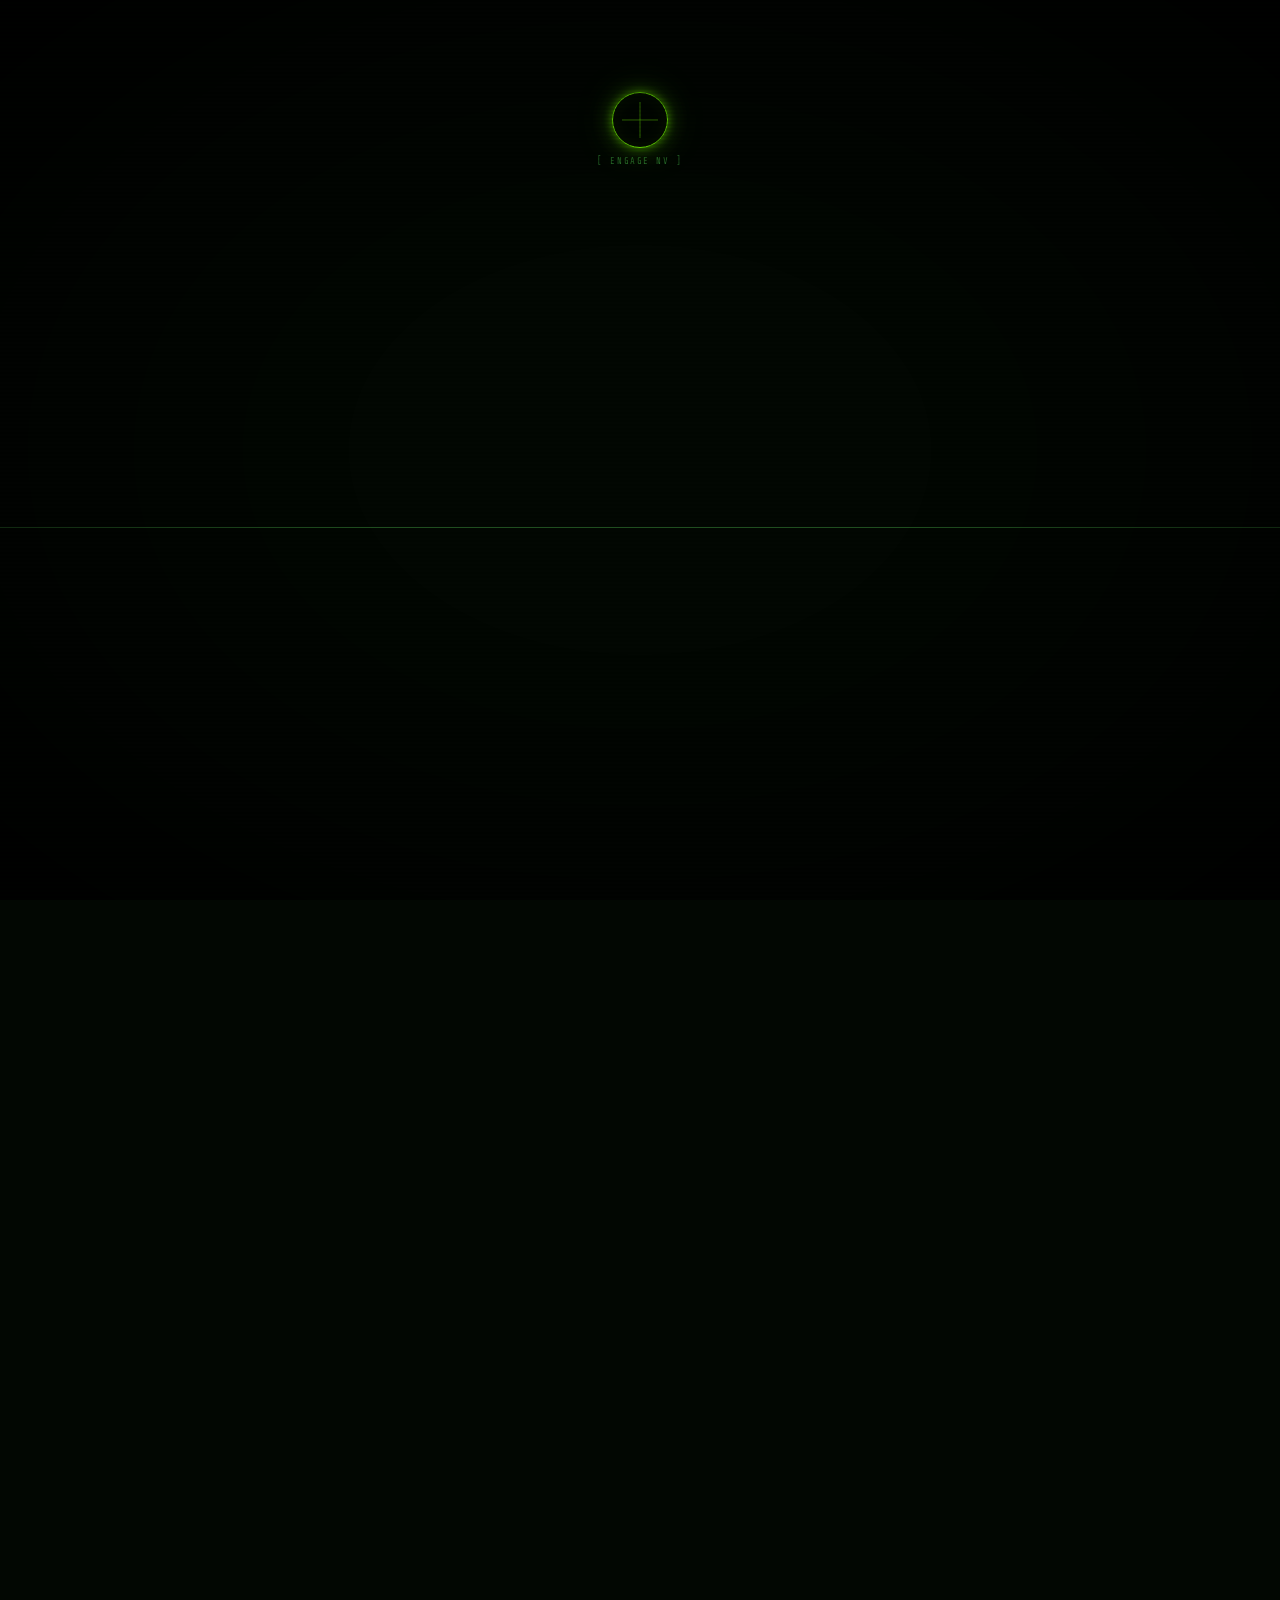
==== index.html @ 9cfa3696 "Update index.html" ====
<!DOCTYPE html>
<html lang="en">
<head>
  <meta charset="UTF-8">
  <meta name="viewport" content="width=device-width, initial-scale=1.0">
  <title>MISSION: CHANCE'S BACHELOR BASH</title>
  <link rel="icon" type="image/svg+xml" href="data:image/svg+xml,%3Csvg xmlns='http://www.w3.org/2000/svg' viewBox='0 0 32 32'%3E%3Crect width='32' height='32' fill='%23020702'/%3E%3Ccircle cx='16' cy='16' r='10' stroke='%2376ff03' stroke-width='1.5' fill='none'/%3E%3Ccircle cx='16' cy='16' r='2' fill='%2376ff03'/%3E%3Cline x1='16' y1='3' x2='16' y2='11' stroke='%2376ff03' stroke-width='1.5'/%3E%3Cline x1='16' y1='21' x2='16' y2='29' stroke='%2376ff03' stroke-width='1.5'/%3E%3Cline x1='3' y1='16' x2='11' y2='16' stroke='%2376ff03' stroke-width='1.5'/%3E%3Cline x1='21' y1='16' x2='29' y2='16' stroke='%2376ff03' stroke-width='1.5'/%3E%3C/svg%3E">
  <link rel="stylesheet" href="mission.css">
</head>
<body>

  <!-- ══════════════════════════════
       HERO
  ══════════════════════════════ -->
  <header class="hero">
    <div class="hero-photo-css" aria-hidden="true"></div>
    <div class="hero-gradient" aria-hidden="true"></div>
    <div class="hero-grid"    aria-hidden="true"></div>
    <div class="hero-radial"  aria-hidden="true"></div>
    <div class="scan-bar"     aria-hidden="true"></div>

    <div class="hero-corner tl" aria-hidden="true"></div>
    <div class="hero-corner tr" aria-hidden="true"></div>
    <div class="hero-corner bl" aria-hidden="true"></div>
    <div class="hero-corner br" aria-hidden="true"></div>

    <div class="hero-inner">
      <div class="hero-status">
        <span>NV-MODE: <span style="color:var(--nv-hot)">ON</span></span>
        <span class="blink">REC</span>
        <span>FAYETTEVILLE, AR</span>
      </div>

      <div class="hero-reticle" id="nv-toggle" title="Toggle night vision" aria-label="Toggle night vision"></div>
      <p class="nv-toggle-label" id="nv-label">[ ENGAGE NV ]</p>

      <h1 class="hero-title" id="img-toggle">CHANCE'S<br>BACHELOR<br>BASH</h1>
      <p class="img-toggle-label" id="img-label">[ TAP TITLE: TOGGLE IMAGES ]</p>
      <p class="hero-sub">All-Day Event &nbsp;&bull;&nbsp; Van Buren &rarr; Fayetteville, AR</p>
      <div class="hero-date">FRIDAY &nbsp;&bull;&nbsp; 20 MAR 2026</div>
    </div>
  </header>


  <!-- ══════════════════════════════
       RESERVATION CTA
  ══════════════════════════════ -->
  <section class="cta-wrap" aria-label="Reservation">
    <p class="cta-eyebrow">&#9654; Click below to reserve your spot</p>

    <a
      href="https://modern.ourers.com/cart/?updated=1"
      target="_blank"
      rel="noopener noreferrer"
      class="cta-link"
      aria-label="Reserve at Modern Mission Laser Tag"
    >
      <div class="cta-img-wrap">
        <img
          class="cta-img"
          src="https://source.unsplash.com/FNl1t1rBhnU/900x400"
          loading="lazy"
        >
        <div class="cta-img-overlay" aria-hidden="true"></div>
      </div>

      <div class="cta-body">
        <div class="cta-text">
          <p class="cta-label">Reserve your spot</p>
          <p class="cta-name">MODERN MISSION<br>LASER TAG</p>
          <p class="cta-addr">3484 E Joyce Blvd &bull; Fayetteville, AR 72703</p>
          <p class="cta-cost">$27.00 per person</p>
        </div>
        <div class="cta-arrow">&gt;&gt;</div>
      </div>

      <div class="cta-btn">
        RESERVE YOUR SPOT
      </div>

      <div class="cta-stripe" aria-hidden="true">
        RESERVE NOW &nbsp;&bull;&nbsp; RESERVE NOW &nbsp;&bull;&nbsp; RESERVE NOW &nbsp;&bull;&nbsp; RESERVE NOW &nbsp;&bull;&nbsp;
      </div>
    </a>
  </section>


  <!-- ══════════════════════════════
       LOCATION + MAPS
  ══════════════════════════════ -->
  <div class="base-wrap">
    <div class="panel">
      <span class="panel-tag">Start Location</span>
      <div class="panel-body">
        <strong>Chance's House &mdash; Van Buren, AR</strong>
        <span class="dim">1414 Shadowalk Dr</span>
      </div>
      <a
        href="https://maps.app.goo.gl/sWYU5wshiM7epcPN8"
        target="_blank"
        rel="noopener noreferrer"
        class="maps-btn"
        aria-label="Open in Google Maps"
      >
        &#9654; Open in Google Maps
      </a>
    </div>
  </div>


  <!-- ══════════════════════════════
       TIMELINE
  ══════════════════════════════ -->
  <div class="divider">
    <div class="div-line"></div>
    <span class="div-label">SCHEDULE</span>
    <div class="div-line r"></div>
  </div>

  <main class="timeline" aria-label="Day Schedule">

    <div class="tl-item">
      <div class="tl-time">1000</div>
      <div class="tl-card">
        <div class="tl-strip-css strip-games" aria-hidden="true"></div>
        <div class="tl-inner">
          <p class="tl-phase">1000</p>
          <p class="tl-title">Meet at Chance's House</p>
          <p class="tl-desc">Video games, snacks, hang out. Get there whenever &mdash; Real ones know this image...</p>
        </div>
      </div>
    </div>

    <div class="tl-item">
      <div class="tl-time">1200</div>
      <div class="tl-card">
        <div class="tl-strip-css strip-lunch" aria-hidden="true"></div>
        <div class="tl-inner">
          <p class="tl-phase">1200</p>
          <p class="tl-title">Lunch</p>
          <p class="tl-desc">Depends on what the group wants. Figure it out when we get there.</p>
        </div>
      </div>
    </div>

    <div class="tl-item">
      <div class="tl-time">1600</div>
      <div class="tl-card">
        <div class="tl-strip-css strip-drive-out" aria-hidden="true"></div>
        <div class="tl-inner">
          <p class="tl-phase">1600</p>
          <p class="tl-title">Drive to Fayetteville</p>
          <p class="tl-desc">Leave from Chance's house. Don't be late.</p>
        </div>
      </div>
    </div>

    <div class="tl-item">
      <div class="tl-time">1730&ndash;<br>1830</div>
      <div class="tl-card highlight">
        <div class="tl-strip-css strip-lasertag" aria-hidden="true"></div>
        <div class="tl-inner">
          <p class="tl-phase">1730 &ndash; 1830 &mdash; Main Event</p>
          <p class="tl-title">Modern Mission Laser Tag</p>
          <p class="tl-desc">3484 E Joyce Blvd, Fayetteville, AR. Make sure you reserved your spot &mdash; $27 per person.</p>
        </div>
      </div>
    </div>

    <div class="tl-item">
      <div class="tl-time">1900</div>
      <div class="tl-card">
        <div class="tl-strip-css strip-dinner" aria-hidden="true"></div>
        <div class="tl-inner">
          <p class="tl-phase">1900</p>
          <p class="tl-title">Dinner</p>
          <p class="tl-desc">Somewhere in Fayetteville. Location TBD by the group.</p>
        </div>
      </div>
    </div>

    <div class="tl-item">
      <div class="tl-time">2100</div>
      <div class="tl-card">
        <div class="tl-strip-css strip-drive-home" aria-hidden="true"></div>
        <div class="tl-inner">
          <p class="tl-phase">2100</p>
          <p class="tl-title">Drive Home</p>
          <p class="tl-desc">Head back to Van Buren. No hard end time.</p>
        </div>
      </div>
    </div>

  </main>

  <footer>
    Modern Mission &nbsp;&bull;&nbsp; Fayetteville &nbsp;&bull;&nbsp; 20 MAR 2026
  </footer>

  <script>
    const body = document.body;

    // ── RETICLE: blackout ↔ revealed ──
    const nvBtn   = document.getElementById('nv-toggle');
    const nvLabel = document.getElementById('nv-label');
    let revealed  = false;

    nvBtn.addEventListener('click', () => {
      revealed = !revealed;
      body.classList.toggle('nv-revealed', revealed);
      nvLabel.textContent = revealed ? '[ DISENGAGE NV ]' : '[ ENGAGE NV ]';
      nvLabel.style.color = revealed ? 'var(--nv-hot)' : '';
    });

    // ── TITLE: swap all images to image.jpg ──
    const imgBtn   = document.getElementById('img-toggle');
    const imgLabel = document.getElementById('img-label');
    let imgOverride = false;

    imgBtn.addEventListener('click', () => {
      imgOverride = !imgOverride;
      body.classList.toggle('img-override', imgOverride);
      imgLabel.textContent = imgOverride
        ? '[ IMAGES OVERRIDDEN — TAP TO RESTORE ]'
        : '[ TAP TITLE: TOGGLE IMAGES ]';
      imgLabel.style.color = imgOverride ? 'var(--nv-hot)' : '';
    });
  </script>
</body>
</html>
---- mission.css ----
/* ============================================
   MISSION: CHANCE'S BACHELOR BASH
   NIGHT VISION TACTICAL STYLESHEET
   ============================================ */

@import url('https://fonts.googleapis.com/css2?family=Oswald:wght@300;400;600;700&family=Share+Tech+Mono&family=Black+Ops+One&display=swap');

:root {
  /* ── GitHub URLs: must use raw.githubusercontent.com, not /blob/ ── */
  --img-hero:       url('https://raw.githubusercontent.com/SpaceStudiosInc/CHANCEEVITE/main/Images/hero.jpg');
  --img-cta:        url('https://images.unsplash.com/photo-1637594439872-44d1b1fe0a0b?q=80&w=1740&auto=format&fit=crop&ixlib=rb-4.1.0&ixid=M3wxMjA3fDB8MHxwaG90by1wYWdlfHx8fGVufDB8fHx8fA%3D%3D');
  --img-games:      url('https://raw.githubusercontent.com/SpaceStudiosInc/CHANCEEVITE/main/Images/games.webp');
  --img-lunch:      url('https://plus.unsplash.com/premium_photo-1723478515704-629ab1575612?q=80&w=1740&auto=format&fit=crop&ixlib=rb-4.1.0&ixid=M3wxMjA3fDB8MHxwaG90by1wYWdlfHx8fGVufDB8fHx8fA%3D%3D');
  --img-drive-out:  url('https://images.unsplash.com/photo-1758187529022-b447f032324d?q=80&w=1726&auto=format&fit=crop&ixlib=rb-4.1.0&ixid=M3wxMjA3fDB8MHxwaG90by1wYWdlfHx8fGVufDB8fHx8fA%3D%3D');
  --img-lasertag:   url('https://plus.unsplash.com/premium_photo-1682097234698-eb9040b2072d?q=80&w=1740&auto=format&fit=crop&ixlib=rb-4.1.0&ixid=M3wxMjA3fDB8MHxwaG90by1wYWdlfHx8fGVufDB8fHx8fA%3D%3D');
  --img-dinner:     url('https://plus.unsplash.com/premium_photo-1764597488395-f534c13d1d90?q=80&w=1035&auto=format&fit=crop&ixlib=rb-4.1.0&ixid=M3wxMjA3fDB8MHxwaG90by1wYWdlfHx8fGVufDB8fHx8fA%3D%3D');
  --img-drive-home: url('https://images.unsplash.com/photo-1620059116993-398c21ce8406?q=80&w=2070&auto=format&fit=crop&ixlib=rb-4.1.0&ixid=M3wxMjA3fDB8MHxwaG90by1wYWdlfHx8fGVufDB8fHx8fA%3D%3D');
  --img-override:   url('https://raw.githubusercontent.com/SpaceStudiosInc/CHANCEEVITE/main/Images/image.jpg');

  --nv-black:    #020702;
  --nv-panel:    #060e06;
  --nv-border:   #1a3a1a;
  --nv-dim:      #1f4d1f;
  --nv-mid:      #2e7d32;
  --nv-bright:   #4caf50;
  --nv-hot:      #76ff03;
  --nv-white:    #b9f5b9;
  --nv-glow-sm:  0 0 6px #4caf5099, 0 0 14px #2e7d3255;
  --nv-glow-md:  0 0 10px #4caf5099, 0 0 28px #2e7d3266, 0 0 55px #1b5e2033;
  --nv-glow-hot: 0 0 8px #76ff0399, 0 0 22px #76ff0355, 0 0 45px #76ff0322;
  --mono:    'Share Tech Mono', monospace;
  --display: 'Black Ops One', cursive;
  --ui:      'Oswald', sans-serif;
  --reveal-speed: 0.7s;
}

*, *::before, *::after { box-sizing: border-box; margin: 0; padding: 0; }
html { scroll-behavior: smooth; }

body {
  background: var(--nv-black);
  color: var(--nv-bright);
  font-family: var(--ui);
  min-height: 100vh;
  overflow-x: hidden;
  cursor: crosshair;
}

body::before {
  content: '';
  position: fixed; inset: 0;
  background: repeating-linear-gradient(
    0deg, transparent, transparent 2px,
    rgba(0,0,0,0.13) 2px, rgba(0,0,0,0.13) 4px
  );
  pointer-events: none;
  z-index: 9999;
}
body::after {
  content: '';
  position: fixed; inset: 0;
  background: radial-gradient(ellipse at center, transparent 32%, rgba(0,0,0,0.82) 100%);
  pointer-events: none;
  z-index: 9998;
}

/* ── KEYFRAMES ── */
@keyframes flicker {
  0%,95%,100% { opacity:1; }
  96%{opacity:.82;} 97%{opacity:.94;} 98%{opacity:.87;}
}
@keyframes scan-sweep {
  0%  { top:-4px; }
  100%{ top:100%; }
}
@keyframes pulse-glow {
  0%,100%{ text-shadow:var(--nv-glow-md); }
  50%    { text-shadow:var(--nv-glow-hot); }
}
@keyframes pulse-border {
  0%,100%{ border-color:var(--nv-mid); box-shadow:var(--nv-glow-sm); }
  50%    { border-color:var(--nv-hot); box-shadow:var(--nv-glow-hot); }
}
@keyframes blink {
  0%,100%{ opacity:1; }
  50%    { opacity:0; }
}
@keyframes fade-up {
  from{ transform:translateY(16px); opacity:0; }
  to  { transform:translateY(0);    opacity:1; }
}
@keyframes march {
  0%  { background-position:0 0; }
  100%{ background-position:28px 0; }
}
@keyframes pulse-btn {
  0%,100%{ background:var(--nv-hot); box-shadow:0 0 0px #76ff03; }
  50%    { background:#8fff20;       box-shadow:0 0 22px #76ff03bb, 0 0 50px #76ff0344; }
}

/* ══════════════════════════════════════════
   BLACKOUT — everything hidden except reticle + label
   ══════════════════════════════════════════ */
.hero-photo-css,
.hero-gradient,
.hero-grid,
.hero-radial,
.scan-bar,
.hero-corner,
.hero-status,
h1.hero-title,
.img-toggle-label,
.hero-sub,
.hero-date,
.cta-wrap,
.base-wrap,
.divider,
.timeline,
footer {
  opacity: 0;
  transition: opacity var(--reveal-speed) ease;
}

.hero-reticle,
.nv-toggle-label {
  opacity: 1 !important;
}

/* ── REVEALED: restore all alphas ── */
body.nv-revealed .hero-photo-css  { opacity: 0.6; }
body.nv-revealed .hero-gradient   { opacity: 1; }
body.nv-revealed .hero-grid       { opacity: 0.3; }
body.nv-revealed .hero-radial     { opacity: 1; }
body.nv-revealed .scan-bar        { opacity: 1; }
body.nv-revealed .hero-corner     { opacity: 0.65; }
body.nv-revealed .hero-status,
body.nv-revealed h1.hero-title,
body.nv-revealed .img-toggle-label,
body.nv-revealed .hero-sub,
body.nv-revealed .hero-date,
body.nv-revealed .cta-wrap,
body.nv-revealed .base-wrap,
body.nv-revealed .divider,
body.nv-revealed .timeline,
body.nv-revealed footer { opacity: 1; }

/* ── HERO ── */
.hero {
  position: relative;
  border-bottom: 1px solid var(--nv-dim);
  overflow: hidden;
  animation: flicker 10s infinite;
}

.hero-photo-css {
  position: absolute; inset: 0;
  background-image: var(--img-hero);
  background-size: cover;
  background-position: center 30%;
}

.hero-gradient {
  position: absolute; inset: 0;
  background: linear-gradient(to bottom, rgba(2,7,2,0.25) 0%, rgba(2,7,2,0.85) 100%);
}
.hero-grid {
  position: absolute; inset: 0;
  background-image:
    linear-gradient(var(--nv-border) 1px, transparent 1px),
    linear-gradient(90deg, var(--nv-border) 1px, transparent 1px);
  background-size: 44px 44px;
}
.hero-radial {
  position: absolute; inset: 0;
  background: radial-gradient(ellipse 70% 60% at 50% 55%, rgba(46,125,50,0.12) 0%, transparent 70%);
}

.hero-corner {
  position: absolute;
  width: 22px; height: 22px;
  border-color: var(--nv-hot);
  border-style: solid;
}
.hero-corner.tl { top:14px; left:14px; border-width:2px 0 0 2px; }
.hero-corner.tr { top:14px; right:14px; border-width:2px 2px 0 0; }
.hero-corner.bl { bottom:14px; left:14px; border-width:0 0 2px 2px; }
.hero-corner.br { bottom:14px; right:14px; border-width:0 2px 2px 0; }

.scan-bar {
  position: absolute; left:0; right:0; height:3px;
  background: linear-gradient(to right, transparent, rgba(118,255,3,0.45), transparent);
  animation: scan-sweep 7s linear infinite;
  pointer-events: none;
}

.hero-inner {
  position: relative;
  padding: 3.5rem 1.5rem 2.8rem;
  display: flex;
  flex-direction: column;
  align-items: center;
  text-align: center;
}

.hero-status {
  font-family: var(--mono);
  font-size: 0.6rem;
  letter-spacing: 0.15em;
  color: var(--nv-mid);
  margin-bottom: 1.6rem;
  display: flex;
  justify-content: space-between;
  width: 100%;
  max-width: 400px;
}
.blink { animation: blink 1.1s step-end infinite; }

.hero-reticle {
  width: 56px; height: 56px;
  border: 1px solid var(--nv-hot);
  border-radius: 50%;
  margin: 0 auto 0.5rem;
  position: relative;
  box-shadow: var(--nv-glow-hot), inset 0 0 18px rgba(118,255,3,0.07);
  cursor: pointer;
  transition: box-shadow 0.2s, transform 0.15s;
}
.hero-reticle:hover {
  transform: scale(1.12);
  box-shadow: 0 0 24px #76ff03cc, 0 0 50px #76ff0355;
}
.hero-reticle::before,
.hero-reticle::after {
  content: '';
  position: absolute;
  background: var(--nv-hot);
  opacity: 0.5;
}
.hero-reticle::before { top:50%; left:9px; right:9px; height:1px; transform:translateY(-50%); }
.hero-reticle::after  { left:50%; top:9px; bottom:9px; width:1px; transform:translateX(-50%); }

h1.hero-title {
  font-family: var(--display);
  font-size: clamp(2.5rem, 9vw, 4.4rem);
  letter-spacing: 0.03em;
  line-height: 0.92;
  color: var(--nv-white);
  text-shadow: var(--nv-glow-md);
  animation: pulse-glow 4s ease-in-out infinite;
  margin-bottom: 0.7rem;
  cursor: pointer;
  user-select: none;
  transition: opacity var(--reveal-speed) ease;
}
h1.hero-title:hover { opacity: 0.8; }

.hero-sub {
  font-family: var(--mono);
  font-size: 0.7rem;
  letter-spacing: 0.24em;
  color: var(--nv-mid);
  text-transform: uppercase;
  margin-bottom: 1.5rem;
}
.hero-date {
  display: inline-block;
  font-family: var(--display);
  font-size: 1.25rem;
  color: var(--nv-hot);
  text-shadow: var(--nv-glow-hot);
  border: 1px solid var(--nv-mid);
  padding: 0.3rem 1.3rem;
  letter-spacing: 0.08em;
  animation: pulse-border 3s ease-in-out infinite;
}

/* ── CTA ── */
.cta-wrap { max-width:480px; margin:2rem auto 0; padding:0 1.2rem; }
.cta-eyebrow {
  font-family: var(--mono);
  font-size: 0.57rem;
  letter-spacing: 0.24em;
  color: var(--nv-dim);
  text-transform: uppercase;
  margin-bottom: 0.5rem;
}
.cta-link {
  display: block;
  text-decoration: none;
  border: 2px solid var(--nv-hot);
  overflow: hidden;
  position: relative;
  animation: pulse-border 2.3s ease-in-out infinite;
  transition: box-shadow 0.25s;
}
.cta-link:hover { box-shadow: 0 0 35px #76ff03aa, 0 0 90px #76ff0333; }

.cta-img-wrap {
  position: relative;
  height: 200px;
  overflow: hidden;
  background-image: var(--img-cta);
  background-size: cover;
  background-position: center;
}
.cta-img {
  width: 100%; height: 100%;
  object-fit: cover;
  display: block;
  transition: transform 0.45s ease;
}
.cta-link:hover .cta-img { transform: scale(1.04); }

.cta-img-overlay {
  position: absolute; inset: 0;
  background: linear-gradient(to top, rgba(2,7,2,0.85) 10%, transparent 65%);
}

.cta-body {
  background: var(--nv-panel);
  padding: 1.1rem 1.3rem;
  display: flex;
  align-items: center;
  justify-content: space-between;
  gap: 1rem;
}
.cta-label {
  font-family: var(--mono);
  font-size: 0.57rem;
  letter-spacing: 0.2em;
  color: var(--nv-mid);
  text-transform: uppercase;
  margin-bottom: 0.2rem;
}
.cta-name {
  font-family: var(--display);
  font-size: 1.55rem;
  color: var(--nv-white);
  text-shadow: var(--nv-glow-sm);
  letter-spacing: 0.04em;
  line-height: 1;
}
.cta-addr {
  font-family: var(--mono);
  font-size: 0.62rem;
  color: var(--nv-mid);
  margin-top: 0.28rem;
  letter-spacing: 0.04em;
}
.cta-cost {
  font-family: var(--display);
  font-size: 1rem;
  color: var(--nv-hot);
  text-shadow: var(--nv-glow-hot);
  margin-top: 0.35rem;
  letter-spacing: 0.06em;
}
.cta-arrow {
  font-family: var(--mono);
  font-size: 1.6rem;
  color: var(--nv-hot);
  text-shadow: var(--nv-glow-hot);
  flex-shrink: 0;
  animation: blink 1.9s step-end infinite;
  letter-spacing: -0.1em;
}
.cta-btn {
  background: var(--nv-hot);
  color: #020702;
  font-family: var(--display);
  font-size: 1.5rem;
  letter-spacing: 0.08em;
  text-align: center;
  padding: 1.3rem 1.3rem;
  line-height: 1.2;
  animation: pulse-btn 1.5s ease-in-out infinite;
}
.cta-stripe {
  font-family: var(--mono);
  font-size: 0.54rem;
  letter-spacing: 0.18em;
  color: #020702;
  font-weight: bold;
  text-align: center;
  padding: 0.3rem;
  white-space: nowrap;
  overflow: hidden;
  background-image: repeating-linear-gradient(
    90deg,
    var(--nv-hot) 0px, var(--nv-hot) 14px,
    #4d8500 14px, #4d8500 28px
  );
  animation: march 0.45s linear infinite;
}

/* ── LOCATION PANEL ── */
.base-wrap { max-width:480px; margin:2rem auto 0; padding:0 1.2rem; }
.panel {
  background: var(--nv-panel);
  border: 1px solid var(--nv-border);
  padding: 1.1rem 1.4rem;
  position: relative;
}
.panel-tag {
  position: absolute;
  top: -9px; left: 14px;
  background: var(--nv-black);
  padding: 0 0.5rem;
  font-family: var(--mono);
  font-size: 0.57rem;
  letter-spacing: 0.2em;
  color: var(--nv-mid);
  text-transform: uppercase;
}
.panel-body {
  font-family: var(--mono);
  font-size: 0.74rem;
  color: var(--nv-bright);
  line-height: 1.75;
}
.panel-body strong {
  color: var(--nv-white);
  display: block;
  font-family: var(--ui);
  font-weight: 600;
  font-size: 0.98rem;
  letter-spacing: 0.07em;
  text-transform: uppercase;
}
.panel-body .dim { color: var(--nv-dim); }

.maps-btn {
  display: block;
  margin-top: 0.9rem;
  text-decoration: none;
  background: transparent;
  border: 1px solid var(--nv-mid);
  padding: 0.55rem 1rem;
  font-family: var(--mono);
  font-size: 0.62rem;
  letter-spacing: 0.18em;
  color: var(--nv-hot);
  text-transform: uppercase;
  text-align: center;
  transition: border-color 0.2s, background 0.2s, box-shadow 0.2s;
}
.maps-btn:hover {
  border-color: var(--nv-hot);
  background: rgba(118,255,3,0.05);
  box-shadow: var(--nv-glow-sm);
}

/* ── DIVIDER ── */
.divider {
  max-width: 480px;
  margin: 2.2rem auto 1.2rem;
  padding: 0 1.2rem;
  display: flex;
  align-items: center;
  gap: 0.8rem;
}
.div-line { flex:1; height:1px; background:linear-gradient(to right,var(--nv-dim),transparent); }
.div-line.r { background:linear-gradient(to left,var(--nv-dim),transparent); }
.div-label { font-family:var(--display); font-size:0.8rem; letter-spacing:0.22em; color:var(--nv-mid); white-space:nowrap; }

/* ── TIMELINE ── */
.timeline { max-width:600px; margin:0 auto; padding:0 1rem; }
.tl-item {
  display: grid;
  grid-template-columns: 80px 1fr;
  gap: 1rem;
  margin-bottom: 1rem;
  animation: fade-up 0.5s ease both;
}
.tl-item:nth-child(1){animation-delay:.05s}
.tl-item:nth-child(2){animation-delay:.10s}
.tl-item:nth-child(3){animation-delay:.15s}
.tl-item:nth-child(4){animation-delay:.20s}
.tl-item:nth-child(5){animation-delay:.25s}
.tl-item:nth-child(6){animation-delay:.30s}

.tl-time {
  font-family: var(--mono);
  font-size: 1.1rem;
  color: var(--nv-hot);
  text-align: right;
  padding-top: 1.4rem;
  letter-spacing: 0.02em;
  line-height: 1.2;
  text-shadow: var(--nv-glow-sm);
}

.tl-card {
  background: var(--nv-panel);
  border: 1px solid var(--nv-border);
  border-left: 4px solid var(--nv-dim);
  overflow: hidden;
  transition: border-color 0.2s, box-shadow 0.2s;
}
.tl-card:hover { border-left-color:var(--nv-bright); box-shadow:var(--nv-glow-sm); }
.tl-card.highlight {
  border-left-color: var(--nv-hot);
  border-color: var(--nv-mid);
  box-shadow: var(--nv-glow-sm);
  animation: pulse-border 3s ease-in-out infinite;
}

.tl-strip { width:100%; height:140px; object-fit:cover; display:block; }
.tl-strip-css {
  width: 100%; height: 140px;
  background-size: cover;
  background-position: center;
}
.strip-games      { background-image: var(--img-games); }
.strip-lunch      { background-image: var(--img-lunch); }
.strip-drive-out  { background-image: var(--img-drive-out); }
.strip-lasertag   { background-image: var(--img-lasertag); }
.strip-dinner     { background-image: var(--img-dinner); background-position: center bottom; }
.strip-drive-home { background-image: var(--img-drive-home); }

.tl-inner { padding: 1.4rem 1.4rem 1.6rem; }
.tl-phase {
  font-family: var(--mono);
  font-size: 0.68rem;
  letter-spacing: 0.18em;
  color: var(--nv-bright);
  text-transform: uppercase;
  margin-bottom: 0.5rem;
}
.tl-card.highlight .tl-phase { color: var(--nv-hot); }
.tl-title {
  font-family: var(--display);
  font-size: 1.6rem;
  letter-spacing: 0.04em;
  color: #ffffff;
  text-transform: uppercase;
  margin-bottom: 0.6rem;
  line-height: 1.05;
}
.tl-card.highlight .tl-title { color: var(--nv-hot); text-shadow: var(--nv-glow-sm); }
.tl-desc {
  font-family: var(--mono);
  font-size: 0.82rem;
  color: #d4f0d4;
  line-height: 1.65;
}

/* ── MOBILE ── */
@media (max-width: 500px) {
  .timeline { padding: 0 0.75rem; }
  .tl-item { grid-template-columns: 70px 1fr; gap: 0.6rem; }
  .tl-time { font-size: 0.95rem; padding-top: 1.2rem; }
  .tl-title { font-size: 1.3rem; }
  .tl-strip-css, .tl-strip { height: 120px; }
  .tl-inner { padding: 1.1rem 1.1rem 1.3rem; }
}

/* ── LABELS ── */
.nv-toggle-label {
  font-family: var(--mono);
  font-size: 0.55rem;
  letter-spacing: 0.18em;
  color: var(--nv-mid);
  text-transform: uppercase;
  margin-bottom: 1rem;
  text-align: center;
}
.img-toggle-label {
  font-family: var(--mono);
  font-size: 0.55rem;
  letter-spacing: 0.14em;
  color: var(--nv-dim);
  text-transform: uppercase;
  margin-top: 0.3rem;
  margin-bottom: 0.4rem;
  text-align: center;
  transition: opacity var(--reveal-speed) ease;
}

/* ── IMG OVERRIDE: uses raw GitHub URL ── */
body.img-override .tl-strip-css { background-image: var(--img-override) !important; }
body.img-override .cta-img-wrap { background-image: var(--img-override) !important; }
body.img-override .cta-img      { content: var(--img-override); }

/* ── FOOTER ── */
footer {
  border-top: 1px solid var(--nv-border);
  margin-top: 3rem;
  padding: 2.2rem 1.5rem;
  text-align: center;
  font-family: var(--mono);
  font-size: 0.58rem;
  letter-spacing: 0.28em;
  color: var(--nv-dim);
  text-transform: uppercase;
}

@media (max-width:400px) {
  h1.hero-title { font-size:2.4rem; }
}
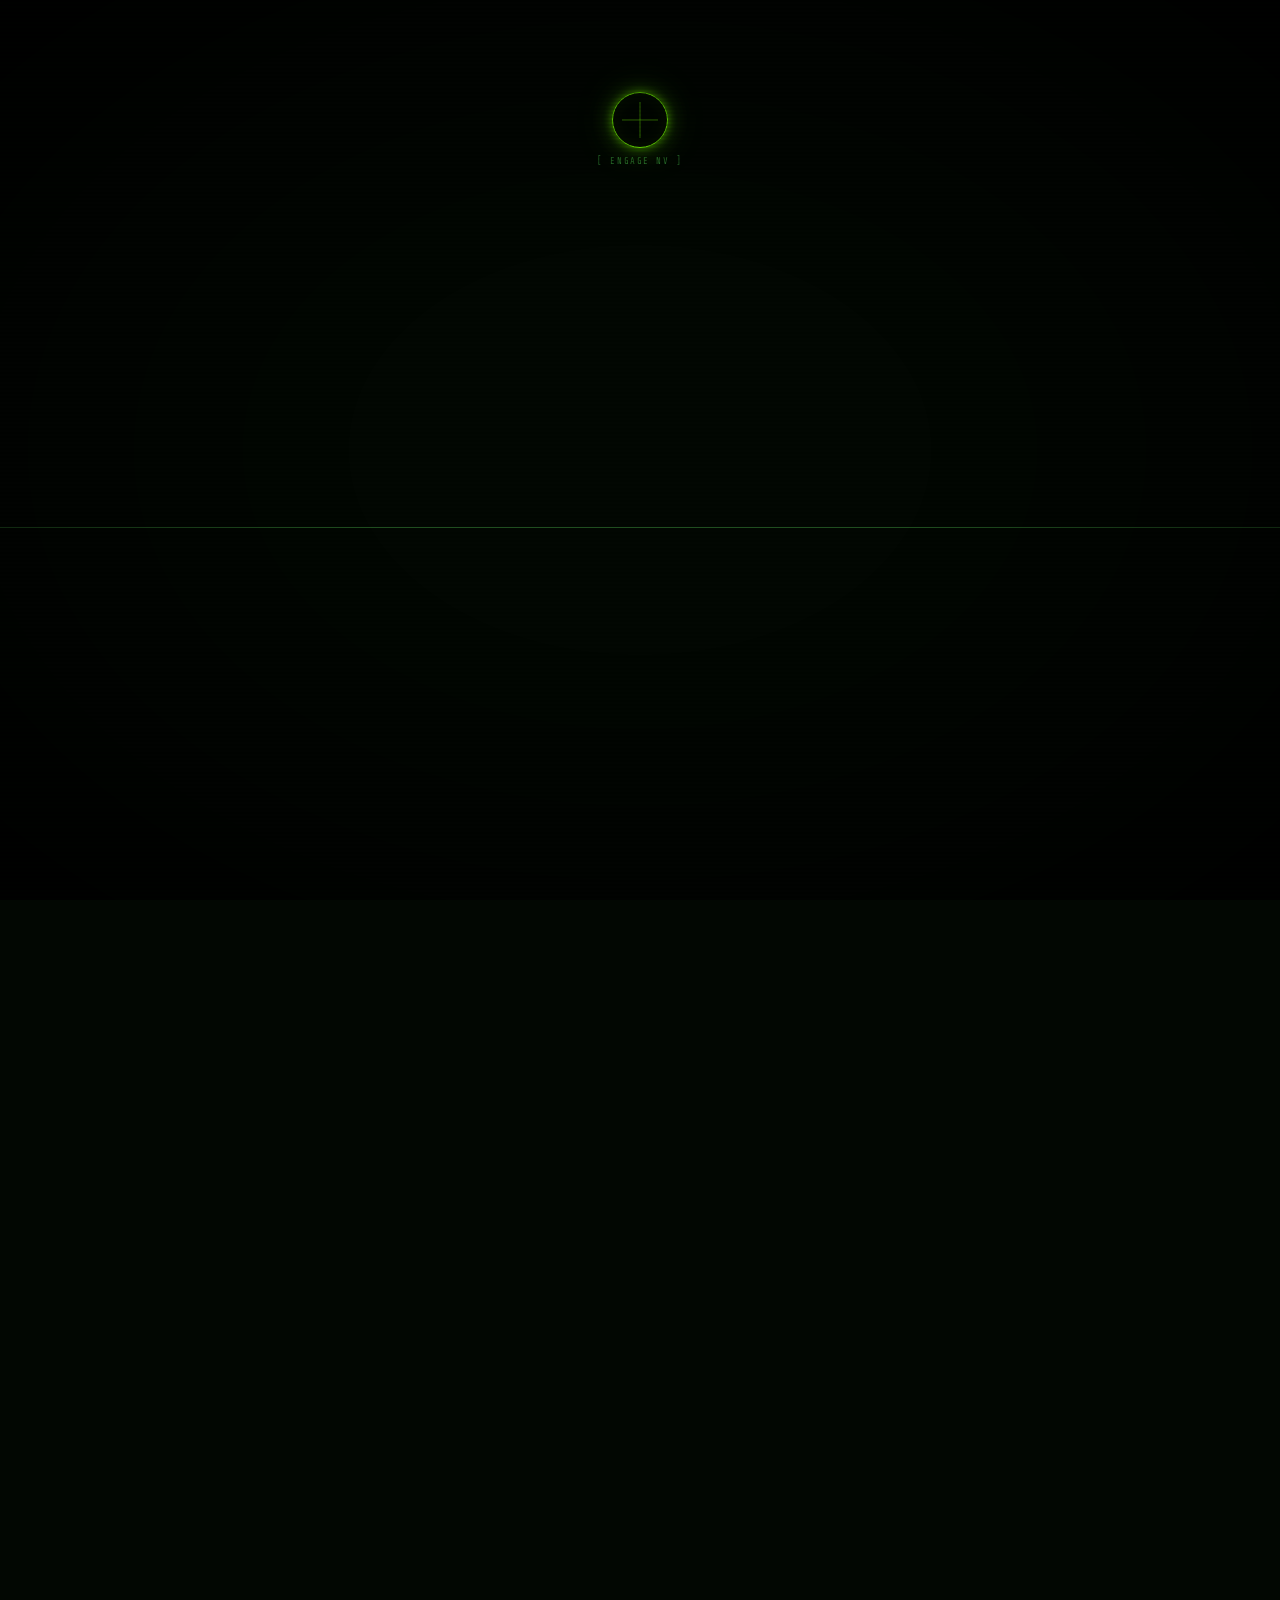
==== commit 77d5015e: "Update index.html new schd" ====
--- a/index.html
+++ b/index.html
@@ -28,7 +28,7 @@
       <div class="hero-status">
         <span>NV-MODE: <span style="color:var(--nv-hot)">ON</span></span>
         <span class="blink">REC</span>
-        <span>FAYETTEVILLE, AR</span>
+        <span>MOUNTAINBURG, AR</span>
       </div>
 
       <div class="hero-reticle" id="nv-toggle" title="Toggle night vision" aria-label="Toggle night vision"></div>
@@ -36,7 +36,7 @@
 
       <h1 class="hero-title" id="img-toggle">CHANCE'S<br>BACHELOR<br>BASH</h1>
       <p class="img-toggle-label" id="img-label">[ TAP TITLE: TOGGLE IMAGES ]</p>
-      <p class="hero-sub">All-Day Event &nbsp;&bull;&nbsp; Van Buren &rarr; Fayetteville, AR</p>
+      <p class="hero-sub">All-Day Event &nbsp;&bull;&nbsp; Mountainburg &rarr; Fayetteville, AR</p>
       <div class="hero-date">FRIDAY &nbsp;&bull;&nbsp; 20 MAR 2026</div>
     </div>
   </header>
@@ -49,7 +49,7 @@
     <p class="cta-eyebrow">&#9654; Click below to reserve your spot</p>
 
     <a
-      href="https://modern.ourers.com/cart/?updated=1"
+      href="https://modern.ourers.com/items/indoor_player/"
       target="_blank"
       rel="noopener noreferrer"
       class="cta-link"
@@ -92,8 +92,8 @@
     <div class="panel">
       <span class="panel-tag">Start Location</span>
       <div class="panel-body">
-        <strong>Chance's House &mdash; Van Buren, AR</strong>
-        <span class="dim">1414 Shadowalk Dr</span>
+        <strong>Meet Up &mdash; Mountainburg, AR</strong>
+        <span class="dim">17221 N Highway 71, Mountainburg AR 72946</span>
       </div>
       <a
         href="https://maps.app.goo.gl/sWYU5wshiM7epcPN8"
@@ -124,21 +124,33 @@
       <div class="tl-card">
         <div class="tl-strip-css strip-games" aria-hidden="true"></div>
         <div class="tl-inner">
-          <p class="tl-phase">1000</p>
-          <p class="tl-title">Meet at Chance's House</p>
-          <p class="tl-desc">Video games, snacks, hang out. Get there whenever &mdash; Real ones know this image...</p>
+          <p class="tl-phase">1000 &mdash; Soft Start</p>
+          <p class="tl-title">Meet Up &mdash; Mountainburg</p>
+          <p class="tl-desc">17221 N Highway 71, Mountainburg AR 72946. Get there whenever &mdash; Real ones know this image...</p>
+        </div>
+      </div>
+    </div>
+
+    <div class="tl-item">
+      <div class="tl-time">1130</div>
+      <div class="tl-card">
+        <div class="tl-strip-css strip-lunch" aria-hidden="true"></div>
+        <div class="tl-inner">
+          <p class="tl-phase">~1130</p>
+          <p class="tl-title">Wrap Up &amp; Roll Out</p>
+          <p class="tl-desc">Start heading out around 11:30. We've got Dave &amp; Buster's at noon.</p>
         </div>
       </div>
     </div>
 
     <div class="tl-item">
       <div class="tl-time">1200</div>
-      <div class="tl-card">
+      <div class="tl-card highlight">
         <div class="tl-strip-css strip-lunch" aria-hidden="true"></div>
         <div class="tl-inner">
-          <p class="tl-phase">1200</p>
-          <p class="tl-title">Lunch</p>
-          <p class="tl-desc">Depends on what the group wants. Figure it out when we get there.</p>
+          <p class="tl-phase">1200 &mdash; Midday Stop</p>
+          <p class="tl-title">Dave &amp; Buster's</p>
+          <p class="tl-desc">Games, food, good times. Don't be late &mdash; we're rolling as a group.</p>
         </div>
       </div>
     </div>
@@ -150,7 +162,7 @@
         <div class="tl-inner">
           <p class="tl-phase">1600</p>
           <p class="tl-title">Drive to Fayetteville</p>
-          <p class="tl-desc">Leave from Chance's house. Don't be late.</p>
+          <p class="tl-desc">Head to Fayetteville. Don't be late.</p>
         </div>
       </div>
     </div>
@@ -186,7 +198,7 @@
         <div class="tl-inner">
           <p class="tl-phase">2100</p>
           <p class="tl-title">Drive Home</p>
-          <p class="tl-desc">Head back to Van Buren. No hard end time.</p>
+          <p class="tl-desc">Head back. No hard end time.</p>
         </div>
       </div>
     </div>
@@ -227,4 +239,4 @@
     });
   </script>
 </body>
-</html>
+</html>
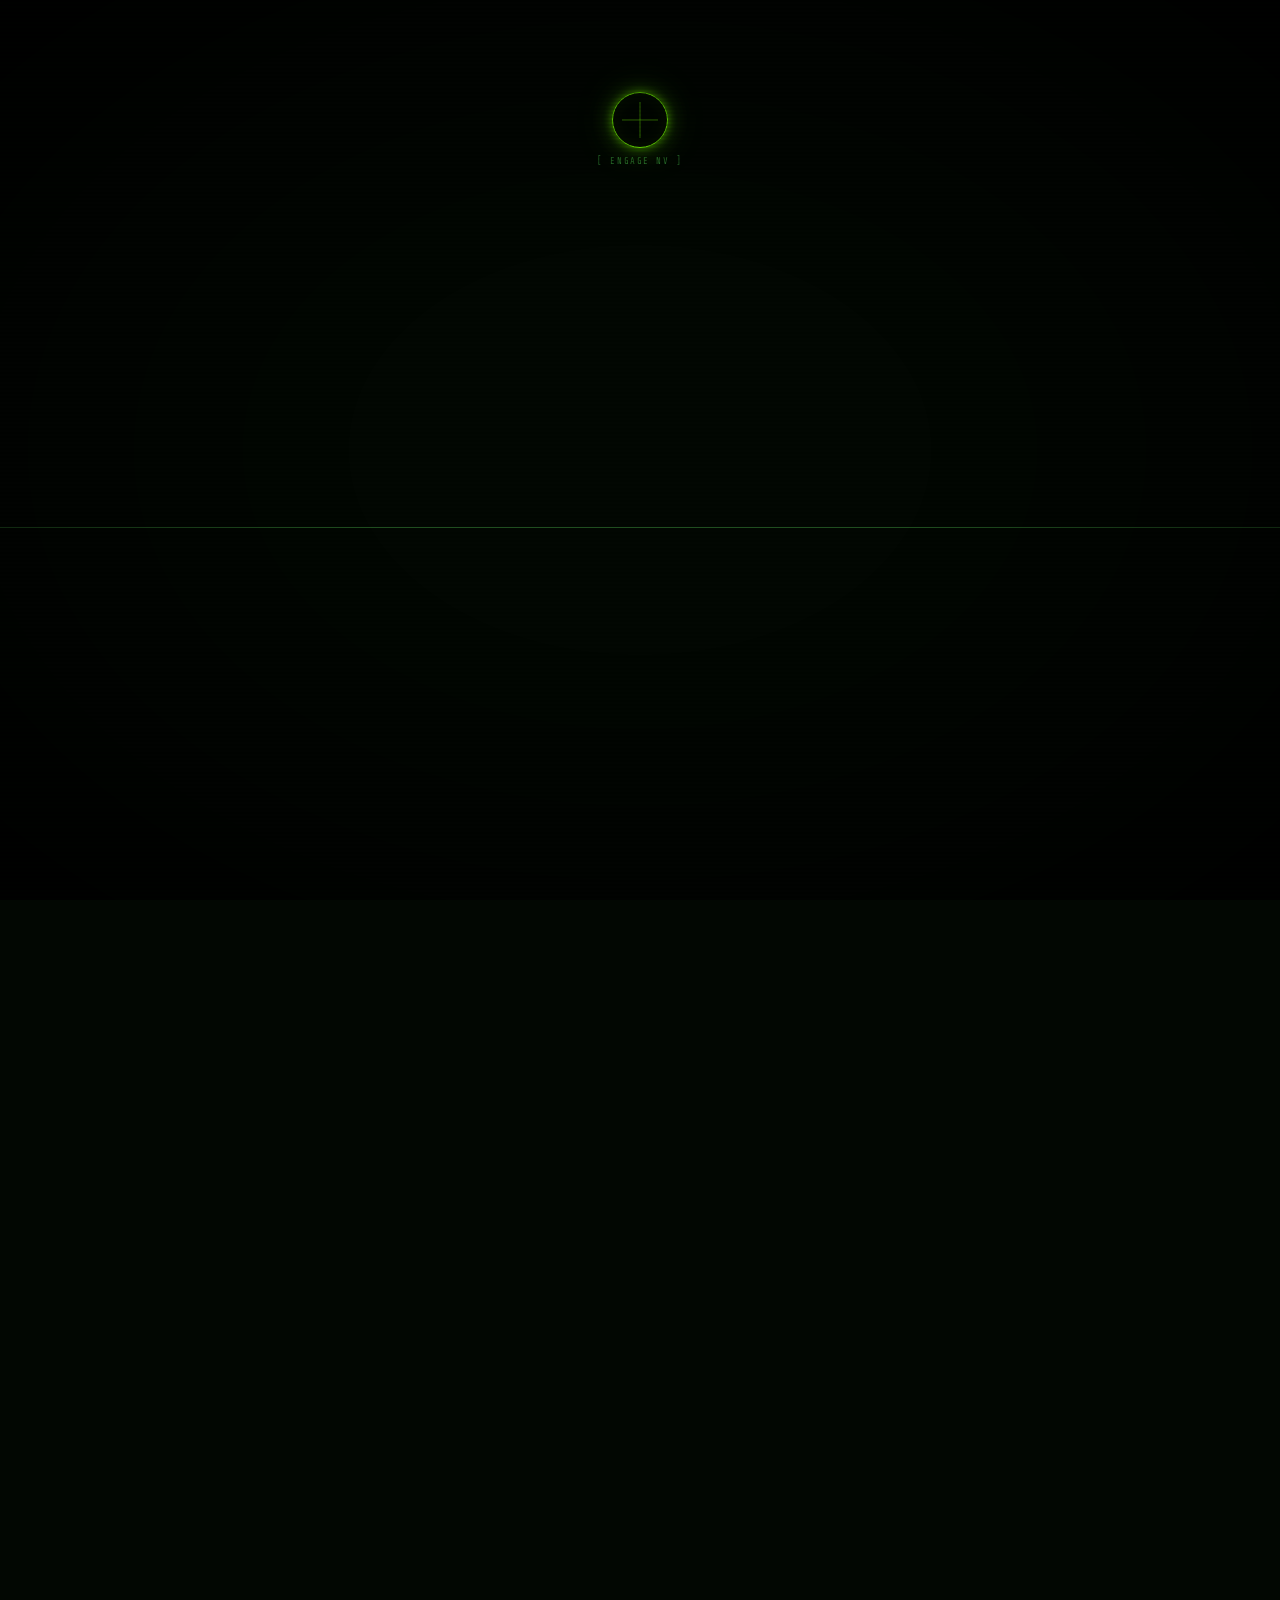
==== commit 2fe93a11: "Update index.html" ====
--- a/index.html
+++ b/index.html
@@ -131,17 +131,6 @@
       </div>
     </div>
 
-    <div class="tl-item">
-      <div class="tl-time">1130</div>
-      <div class="tl-card">
-        <div class="tl-strip-css strip-lunch" aria-hidden="true"></div>
-        <div class="tl-inner">
-          <p class="tl-phase">~1130</p>
-          <p class="tl-title">Wrap Up &amp; Roll Out</p>
-          <p class="tl-desc">Start heading out around 11:30. We've got Dave &amp; Buster's at noon.</p>
-        </div>
-      </div>
-    </div>
 
     <div class="tl-item">
       <div class="tl-time">1200</div>
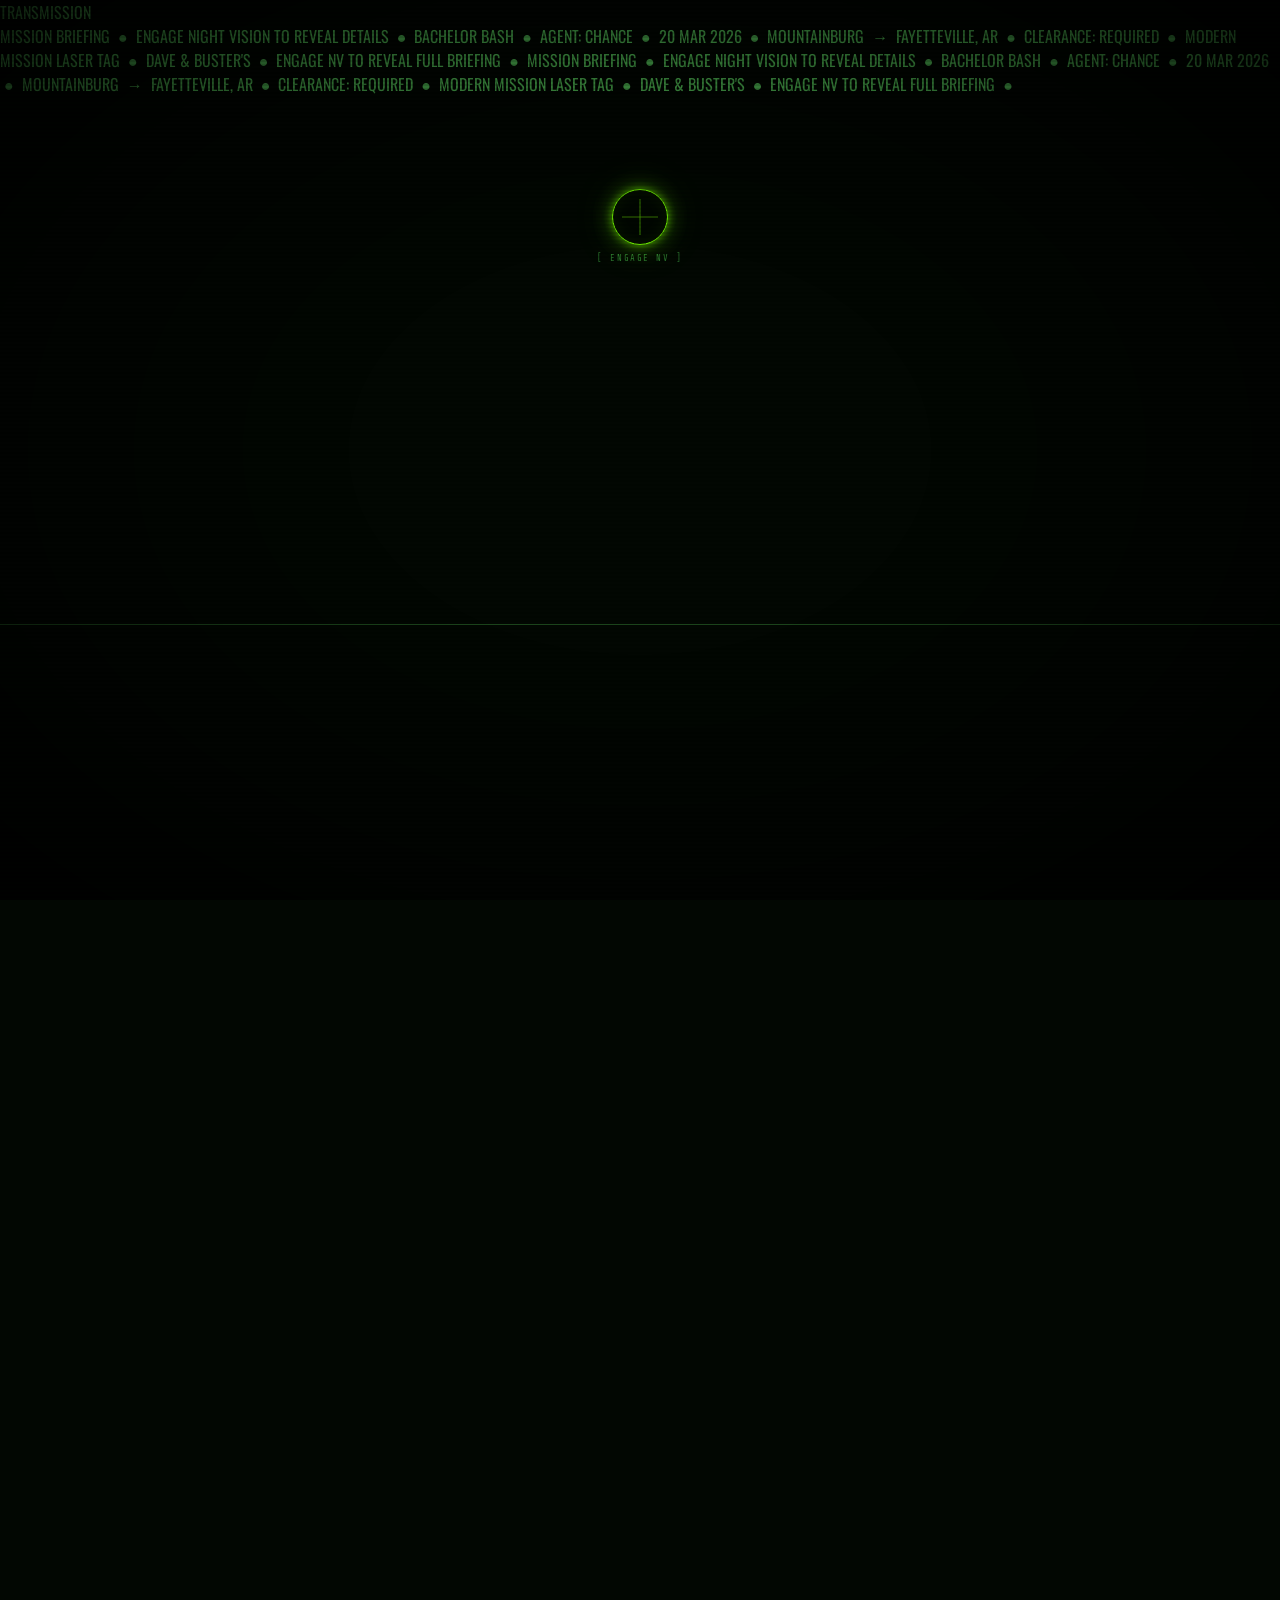
==== commit 236c19bb: "Update index.html" ====
--- a/index.html
+++ b/index.html
@@ -9,15 +9,34 @@
 </head>
 <body>
 
+  <!-- ══ SCROLL TICKER (visible in blackout, hidden when NV revealed) ══ -->
+  <div class="scroll-ticker" aria-hidden="true">
+    <span class="ticker-tag">TRANSMISSION</span>
+    <div class="ticker-track">
+      <span class="ticker-inner">
+        MISSION BRIEFING &nbsp;&#9679;&nbsp; ENGAGE NIGHT VISION TO REVEAL DETAILS &nbsp;&#9679;&nbsp;
+        BACHELOR BASH &nbsp;&#9679;&nbsp; AGENT: CHANCE &nbsp;&#9679;&nbsp; 20 MAR 2026 &nbsp;&#9679;&nbsp;
+        MOUNTAINBURG &nbsp;&rarr;&nbsp; FAYETTEVILLE, AR &nbsp;&#9679;&nbsp; CLEARANCE: REQUIRED &nbsp;&#9679;&nbsp;
+        MODERN MISSION LASER TAG &nbsp;&#9679;&nbsp; DAVE &amp; BUSTER'S &nbsp;&#9679;&nbsp;
+        ENGAGE NV TO REVEAL FULL BRIEFING &nbsp;&#9679;&nbsp;
+        MISSION BRIEFING &nbsp;&#9679;&nbsp; ENGAGE NIGHT VISION TO REVEAL DETAILS &nbsp;&#9679;&nbsp;
+        BACHELOR BASH &nbsp;&#9679;&nbsp; AGENT: CHANCE &nbsp;&#9679;&nbsp; 20 MAR 2026 &nbsp;&#9679;&nbsp;
+        MOUNTAINBURG &nbsp;&rarr;&nbsp; FAYETTEVILLE, AR &nbsp;&#9679;&nbsp; CLEARANCE: REQUIRED &nbsp;&#9679;&nbsp;
+        MODERN MISSION LASER TAG &nbsp;&#9679;&nbsp; DAVE &amp; BUSTER'S &nbsp;&#9679;&nbsp;
+        ENGAGE NV TO REVEAL FULL BRIEFING &nbsp;&#9679;&nbsp;
+      </span>
+    </div>
+  </div>
+
+
   <!-- ══════════════════════════════
        HERO
   ══════════════════════════════ -->
   <header class="hero">
     <div class="hero-photo-css" aria-hidden="true"></div>
-    <div class="hero-gradient" aria-hidden="true"></div>
-    <div class="hero-grid"    aria-hidden="true"></div>
-    <div class="hero-radial"  aria-hidden="true"></div>
-    <div class="scan-bar"     aria-hidden="true"></div>
+    <div class="hero-gradient"  aria-hidden="true"></div>
+    <div class="hero-grid"      aria-hidden="true"></div>
+    <div class="scan-bar"       aria-hidden="true"></div>
 
     <div class="hero-corner tl" aria-hidden="true"></div>
     <div class="hero-corner tr" aria-hidden="true"></div>
@@ -26,16 +45,19 @@
 
     <div class="hero-inner">
       <div class="hero-status">
-        <span>NV-MODE: <span style="color:var(--nv-hot)">ON</span></span>
-        <span class="blink">REC</span>
+        <span>NV-MODE: <span id="nv-state" style="color:var(--nv-mid)">STANDBY</span></span>
+        <span class="blink">&#9679; REC</span>
         <span>MOUNTAINBURG, AR</span>
       </div>
 
-      <div class="hero-reticle" id="nv-toggle" title="Toggle night vision" aria-label="Toggle night vision"></div>
+      <div class="hero-reticle" id="nv-toggle" title="Toggle night vision" aria-label="Toggle night vision">
+        <div class="reticle-dot"></div>
+      </div>
       <p class="nv-toggle-label" id="nv-label">[ ENGAGE NV ]</p>
 
       <h1 class="hero-title" id="img-toggle">CHANCE'S<br>BACHELOR<br>BASH</h1>
       <p class="img-toggle-label" id="img-label">[ TAP TITLE: TOGGLE IMAGES ]</p>
+
       <p class="hero-sub">All-Day Event &nbsp;&bull;&nbsp; Mountainburg &rarr; Fayetteville, AR</p>
       <div class="hero-date">FRIDAY &nbsp;&bull;&nbsp; 20 MAR 2026</div>
     </div>
@@ -43,10 +65,10 @@
 
 
   <!-- ══════════════════════════════
-       RESERVATION CTA
+       RESERVE CTA
   ══════════════════════════════ -->
   <section class="cta-wrap" aria-label="Reservation">
-    <p class="cta-eyebrow">&#9654; Click below to reserve your spot</p>
+    <p class="section-eyebrow">&#9654;&nbsp; Reserve Your Spot</p>
 
     <a
       href="https://modern.ourers.com/items/indoor_player/"
@@ -56,41 +78,28 @@
       aria-label="Reserve at Modern Mission Laser Tag"
     >
       <div class="cta-img-wrap">
-        <img
-          class="cta-img"
-          src="https://source.unsplash.com/FNl1t1rBhnU/900x400"
-          loading="lazy"
-        >
         <div class="cta-img-overlay" aria-hidden="true"></div>
-      </div>
-
-      <div class="cta-body">
-        <div class="cta-text">
-          <p class="cta-label">Reserve your spot</p>
-          <p class="cta-name">MODERN MISSION<br>LASER TAG</p>
-          <p class="cta-addr">3484 E Joyce Blvd &bull; Fayetteville, AR 72703</p>
-          <p class="cta-cost">$27.00 per person</p>
-        </div>
-        <div class="cta-arrow">&gt;&gt;</div>
-      </div>
-
-      <div class="cta-btn">
-        RESERVE YOUR SPOT
-      </div>
-
-      <div class="cta-stripe" aria-hidden="true">
-        RESERVE NOW &nbsp;&bull;&nbsp; RESERVE NOW &nbsp;&bull;&nbsp; RESERVE NOW &nbsp;&bull;&nbsp; RESERVE NOW &nbsp;&bull;&nbsp;
+        <div class="cta-img-content">
+          <p class="cta-venue-label">MAIN EVENT</p>
+          <p class="cta-venue-name">MODERN MISSION<br>LASER TAG</p>
+          <p class="cta-venue-addr">3484 E Joyce Blvd &bull; Fayetteville, AR 72703</p>
+        </div>
+      </div>
+
+      <div class="cta-footer">
+        <span class="cta-cost">$27.00 / person</span>
+        <span class="cta-btn">RESERVE NOW &nbsp;&rsaquo;&rsaquo;</span>
       </div>
     </a>
   </section>
 
 
   <!-- ══════════════════════════════
-       LOCATION + MAPS
+       START LOCATION
   ══════════════════════════════ -->
   <div class="base-wrap">
+    <p class="section-eyebrow">&#9654;&nbsp; Start Location</p>
     <div class="panel">
-      <span class="panel-tag">Start Location</span>
       <div class="panel-body">
         <strong>Meet Up &mdash; Mountainburg, AR</strong>
         <span class="dim">17221 N Highway 71, Mountainburg AR 72946</span>
@@ -101,9 +110,7 @@
         rel="noopener noreferrer"
         class="maps-btn"
         aria-label="Open in Google Maps"
-      >
-        &#9654; Open in Google Maps
-      </a>
+      >&#9654; Open in Google Maps</a>
     </div>
   </div>
 
@@ -124,20 +131,19 @@
       <div class="tl-card">
         <div class="tl-strip-css strip-games" aria-hidden="true"></div>
         <div class="tl-inner">
-          <p class="tl-phase">1000 &mdash; Soft Start</p>
+          <p class="tl-phase">Soft Start</p>
           <p class="tl-title">Meet Up &mdash; Mountainburg</p>
-          <p class="tl-desc">17221 N Highway 71, Mountainburg AR 72946. Get there whenever &mdash; Real ones know this image...</p>
-        </div>
-      </div>
-    </div>
-
+          <p class="tl-desc">17221 N Highway 71. Get there whenever &mdash; real ones know this spot.</p>
+        </div>
+      </div>
+    </div>
 
     <div class="tl-item">
       <div class="tl-time">1200</div>
       <div class="tl-card highlight">
         <div class="tl-strip-css strip-lunch" aria-hidden="true"></div>
         <div class="tl-inner">
-          <p class="tl-phase">1200 &mdash; Midday Stop</p>
+          <p class="tl-phase">Midday Stop</p>
           <p class="tl-title">Dave &amp; Buster's</p>
           <p class="tl-desc">Games, food, good times. Don't be late &mdash; we're rolling as a group.</p>
         </div>
@@ -149,21 +155,21 @@
       <div class="tl-card">
         <div class="tl-strip-css strip-drive-out" aria-hidden="true"></div>
         <div class="tl-inner">
-          <p class="tl-phase">1600</p>
+          <p class="tl-phase">Transit</p>
           <p class="tl-title">Drive to Fayetteville</p>
-          <p class="tl-desc">Head to Fayetteville. Don't be late.</p>
-        </div>
-      </div>
-    </div>
-
-    <div class="tl-item">
-      <div class="tl-time">1730&ndash;<br>1830</div>
-      <div class="tl-card highlight">
+          <p class="tl-desc">Head out as a convoy. Don't be late.</p>
+        </div>
+      </div>
+    </div>
+
+    <div class="tl-item">
+      <div class="tl-time">1730</div>
+      <div class="tl-card highlight primary">
         <div class="tl-strip-css strip-lasertag" aria-hidden="true"></div>
         <div class="tl-inner">
-          <p class="tl-phase">1730 &ndash; 1830 &mdash; Main Event</p>
+          <p class="tl-phase">Main Event &mdash; 1730&ndash;1830</p>
           <p class="tl-title">Modern Mission Laser Tag</p>
-          <p class="tl-desc">3484 E Joyce Blvd, Fayetteville, AR. Make sure you reserved your spot &mdash; $27 per person.</p>
+          <p class="tl-desc">3484 E Joyce Blvd, Fayetteville, AR. Reserve your spot above &mdash; $27 per person.</p>
         </div>
       </div>
     </div>
@@ -173,7 +179,7 @@
       <div class="tl-card">
         <div class="tl-strip-css strip-dinner" aria-hidden="true"></div>
         <div class="tl-inner">
-          <p class="tl-phase">1900</p>
+          <p class="tl-phase">Evening</p>
           <p class="tl-title">Dinner</p>
           <p class="tl-desc">Somewhere in Fayetteville. Location TBD by the group.</p>
         </div>
@@ -185,7 +191,7 @@
       <div class="tl-card">
         <div class="tl-strip-css strip-drive-home" aria-hidden="true"></div>
         <div class="tl-inner">
-          <p class="tl-phase">2100</p>
+          <p class="tl-phase">Wrap</p>
           <p class="tl-title">Drive Home</p>
           <p class="tl-desc">Head back. No hard end time.</p>
         </div>
@@ -195,25 +201,28 @@
   </main>
 
   <footer>
-    Modern Mission &nbsp;&bull;&nbsp; Fayetteville &nbsp;&bull;&nbsp; 20 MAR 2026
+    Modern Mission &nbsp;&bull;&nbsp; Fayetteville, AR &nbsp;&bull;&nbsp; 20 MAR 2026
   </footer>
 
   <script>
     const body = document.body;
 
-    // ── RETICLE: blackout ↔ revealed ──
-    const nvBtn   = document.getElementById('nv-toggle');
-    const nvLabel = document.getElementById('nv-label');
-    let revealed  = false;
+    // ── NV TOGGLE ──
+    const nvBtn    = document.getElementById('nv-toggle');
+    const nvLabel  = document.getElementById('nv-label');
+    const nvState  = document.getElementById('nv-state');
+    let revealed   = false;
 
     nvBtn.addEventListener('click', () => {
       revealed = !revealed;
       body.classList.toggle('nv-revealed', revealed);
       nvLabel.textContent = revealed ? '[ DISENGAGE NV ]' : '[ ENGAGE NV ]';
       nvLabel.style.color = revealed ? 'var(--nv-hot)' : '';
+      nvState.textContent = revealed ? 'ON' : 'STANDBY';
+      nvState.style.color = revealed ? 'var(--nv-hot)' : 'var(--nv-mid)';
     });
 
-    // ── TITLE: swap all images to image.jpg ──
+    // ── IMAGE OVERRIDE TOGGLE ──
     const imgBtn   = document.getElementById('img-toggle');
     const imgLabel = document.getElementById('img-label');
     let imgOverride = false;
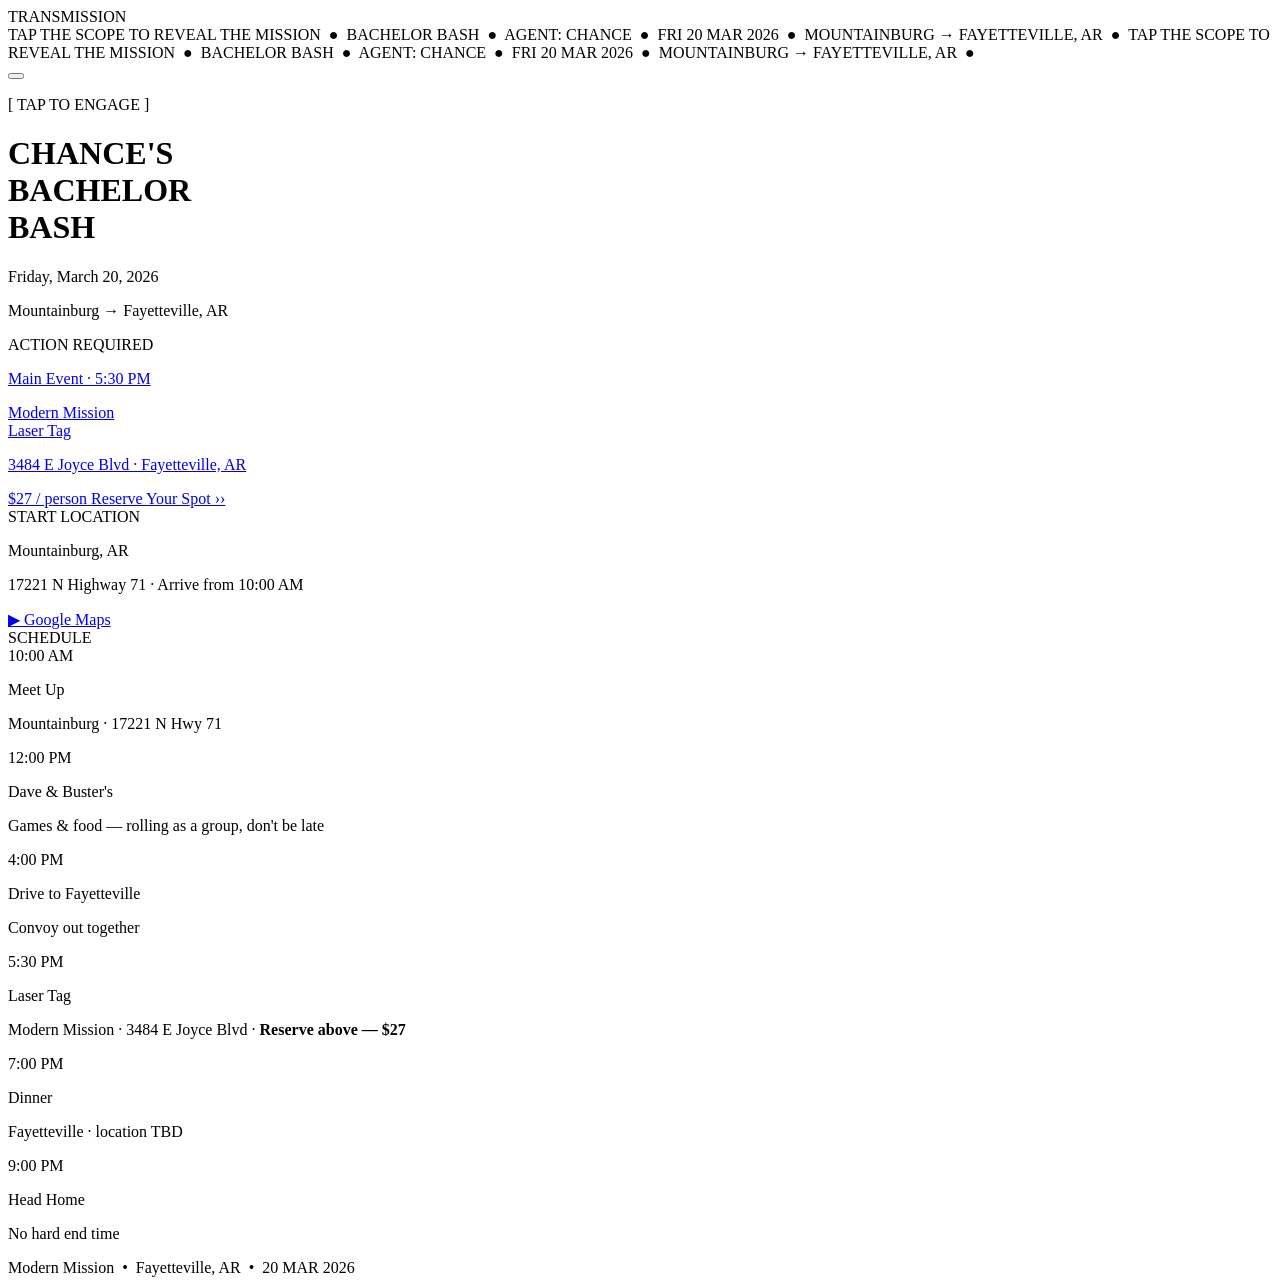
==== commit 4663348a: "Update index.html" ====
--- a/index.html
+++ b/index.html
@@ -4,236 +4,184 @@
   <meta charset="UTF-8">
   <meta name="viewport" content="width=device-width, initial-scale=1.0">
   <title>MISSION: CHANCE'S BACHELOR BASH</title>
-  <link rel="icon" type="image/svg+xml" href="data:image/svg+xml,%3Csvg xmlns='http://www.w3.org/2000/svg' viewBox='0 0 32 32'%3E%3Crect width='32' height='32' fill='%23020702'/%3E%3Ccircle cx='16' cy='16' r='10' stroke='%2376ff03' stroke-width='1.5' fill='none'/%3E%3Ccircle cx='16' cy='16' r='2' fill='%2376ff03'/%3E%3Cline x1='16' y1='3' x2='16' y2='11' stroke='%2376ff03' stroke-width='1.5'/%3E%3Cline x1='16' y1='21' x2='16' y2='29' stroke='%2376ff03' stroke-width='1.5'/%3E%3Cline x1='3' y1='16' x2='11' y2='16' stroke='%2376ff03' stroke-width='1.5'/%3E%3Cline x1='21' y1='16' x2='29' y2='16' stroke='%2376ff03' stroke-width='1.5'/%3E%3C/svg%3E">
-  <link rel="stylesheet" href="mission.css">
+  <link rel="icon" type="image/svg+xml" href="data:image/svg+xml,%3Csvg xmlns='http://www.w3.org/2000/svg' viewBox='0 0 32 32'%3E%3Crect width='32' height='32' fill='%23020702'/%3E%3Ccircle cx='16' cy='16' r='10' stroke='%2376ff03' stroke-width='1.5' fill='none'/%3E%3Ccircle cx='16' cy='16' r='2' fill='%2376ff03'/%3E%3C/svg%3E">
+  <link rel="stylesheet" href="mission2.css">
 </head>
 <body>
 
-  <!-- ══ SCROLL TICKER (visible in blackout, hidden when NV revealed) ══ -->
-  <div class="scroll-ticker" aria-hidden="true">
+  <!-- TICKER: shows in blackout only -->
+  <div class="ticker" aria-hidden="true">
     <span class="ticker-tag">TRANSMISSION</span>
     <div class="ticker-track">
       <span class="ticker-inner">
-        MISSION BRIEFING &nbsp;&#9679;&nbsp; ENGAGE NIGHT VISION TO REVEAL DETAILS &nbsp;&#9679;&nbsp;
-        BACHELOR BASH &nbsp;&#9679;&nbsp; AGENT: CHANCE &nbsp;&#9679;&nbsp; 20 MAR 2026 &nbsp;&#9679;&nbsp;
-        MOUNTAINBURG &nbsp;&rarr;&nbsp; FAYETTEVILLE, AR &nbsp;&#9679;&nbsp; CLEARANCE: REQUIRED &nbsp;&#9679;&nbsp;
-        MODERN MISSION LASER TAG &nbsp;&#9679;&nbsp; DAVE &amp; BUSTER'S &nbsp;&#9679;&nbsp;
-        ENGAGE NV TO REVEAL FULL BRIEFING &nbsp;&#9679;&nbsp;
-        MISSION BRIEFING &nbsp;&#9679;&nbsp; ENGAGE NIGHT VISION TO REVEAL DETAILS &nbsp;&#9679;&nbsp;
-        BACHELOR BASH &nbsp;&#9679;&nbsp; AGENT: CHANCE &nbsp;&#9679;&nbsp; 20 MAR 2026 &nbsp;&#9679;&nbsp;
-        MOUNTAINBURG &nbsp;&rarr;&nbsp; FAYETTEVILLE, AR &nbsp;&#9679;&nbsp; CLEARANCE: REQUIRED &nbsp;&#9679;&nbsp;
-        MODERN MISSION LASER TAG &nbsp;&#9679;&nbsp; DAVE &amp; BUSTER'S &nbsp;&#9679;&nbsp;
-        ENGAGE NV TO REVEAL FULL BRIEFING &nbsp;&#9679;&nbsp;
+        TAP THE SCOPE TO REVEAL THE MISSION &nbsp;&#9679;&nbsp;
+        BACHELOR BASH &nbsp;&#9679;&nbsp; AGENT: CHANCE &nbsp;&#9679;&nbsp; FRI 20 MAR 2026 &nbsp;&#9679;&nbsp;
+        MOUNTAINBURG &rarr; FAYETTEVILLE, AR &nbsp;&#9679;&nbsp;
+        TAP THE SCOPE TO REVEAL THE MISSION &nbsp;&#9679;&nbsp;
+        BACHELOR BASH &nbsp;&#9679;&nbsp; AGENT: CHANCE &nbsp;&#9679;&nbsp; FRI 20 MAR 2026 &nbsp;&#9679;&nbsp;
+        MOUNTAINBURG &rarr; FAYETTEVILLE, AR &nbsp;&#9679;&nbsp;
       </span>
     </div>
   </div>
 
 
-  <!-- ══════════════════════════════
-       HERO
-  ══════════════════════════════ -->
+  <!-- HERO -->
   <header class="hero">
-    <div class="hero-photo-css" aria-hidden="true"></div>
-    <div class="hero-gradient"  aria-hidden="true"></div>
-    <div class="hero-grid"      aria-hidden="true"></div>
-    <div class="scan-bar"       aria-hidden="true"></div>
-
+    <div class="hero-bg"       aria-hidden="true"></div>
+    <div class="hero-gradient" aria-hidden="true"></div>
+    <div class="hero-grid"     aria-hidden="true"></div>
+    <div class="scan-bar"      aria-hidden="true"></div>
     <div class="hero-corner tl" aria-hidden="true"></div>
     <div class="hero-corner tr" aria-hidden="true"></div>
     <div class="hero-corner bl" aria-hidden="true"></div>
     <div class="hero-corner br" aria-hidden="true"></div>
 
     <div class="hero-inner">
-      <div class="hero-status">
-        <span>NV-MODE: <span id="nv-state" style="color:var(--nv-mid)">STANDBY</span></span>
-        <span class="blink">&#9679; REC</span>
-        <span>MOUNTAINBURG, AR</span>
-      </div>
+      <button class="reticle" id="nv-toggle" aria-label="Toggle night vision"></button>
+      <p class="reticle-label" id="nv-label">[ TAP TO ENGAGE ]</p>
 
-      <div class="hero-reticle" id="nv-toggle" title="Toggle night vision" aria-label="Toggle night vision">
-        <div class="reticle-dot"></div>
-      </div>
-      <p class="nv-toggle-label" id="nv-label">[ ENGAGE NV ]</p>
-
-      <h1 class="hero-title" id="img-toggle">CHANCE'S<br>BACHELOR<br>BASH</h1>
-      <p class="img-toggle-label" id="img-label">[ TAP TITLE: TOGGLE IMAGES ]</p>
-
-      <p class="hero-sub">All-Day Event &nbsp;&bull;&nbsp; Mountainburg &rarr; Fayetteville, AR</p>
-      <div class="hero-date">FRIDAY &nbsp;&bull;&nbsp; 20 MAR 2026</div>
+      <h1 class="hero-title">CHANCE'S<br>BACHELOR<br>BASH</h1>
+      <p class="hero-date">Friday, March 20, 2026</p>
+      <p class="hero-route">Mountainburg &rarr; Fayetteville, AR</p>
     </div>
   </header>
 
 
-  <!-- ══════════════════════════════
-       RESERVE CTA
-  ══════════════════════════════ -->
-  <section class="cta-wrap" aria-label="Reservation">
-    <p class="section-eyebrow">&#9654;&nbsp; Reserve Your Spot</p>
-
-    <a
-      href="https://modern.ourers.com/items/indoor_player/"
-      target="_blank"
-      rel="noopener noreferrer"
-      class="cta-link"
-      aria-label="Reserve at Modern Mission Laser Tag"
-    >
-      <div class="cta-img-wrap">
-        <div class="cta-img-overlay" aria-hidden="true"></div>
-        <div class="cta-img-content">
-          <p class="cta-venue-label">MAIN EVENT</p>
-          <p class="cta-venue-name">MODERN MISSION<br>LASER TAG</p>
-          <p class="cta-venue-addr">3484 E Joyce Blvd &bull; Fayetteville, AR 72703</p>
-        </div>
+  <!-- RESERVE CTA -->
+  <section class="section cta-section">
+    <div class="section-header">
+      <span class="section-tag">ACTION REQUIRED</span>
+    </div>
+    <a href="https://modern.ourers.com/items/indoor_player/" target="_blank" rel="noopener noreferrer" class="cta-card">
+      <div class="cta-bg" aria-hidden="true"></div>
+      <div class="cta-overlay" aria-hidden="true"></div>
+      <div class="cta-top">
+        <p class="cta-eyebrow">Main Event · 5:30 PM</p>
+        <p class="cta-name">Modern Mission<br>Laser Tag</p>
+        <p class="cta-addr">3484 E Joyce Blvd · Fayetteville, AR</p>
       </div>
-
-      <div class="cta-footer">
-        <span class="cta-cost">$27.00 / person</span>
-        <span class="cta-btn">RESERVE NOW &nbsp;&rsaquo;&rsaquo;</span>
+      <div class="cta-bottom">
+        <span class="cta-price">$27 / person</span>
+        <span class="cta-btn">Reserve Your Spot &rsaquo;&rsaquo;</span>
       </div>
     </a>
   </section>
 
 
-  <!-- ══════════════════════════════
-       START LOCATION
-  ══════════════════════════════ -->
-  <div class="base-wrap">
-    <p class="section-eyebrow">&#9654;&nbsp; Start Location</p>
-    <div class="panel">
-      <div class="panel-body">
-        <strong>Meet Up &mdash; Mountainburg, AR</strong>
-        <span class="dim">17221 N Highway 71, Mountainburg AR 72946</span>
+  <!-- START LOCATION -->
+  <section class="section meetup-section">
+    <div class="section-header">
+      <span class="section-tag">START LOCATION</span>
+    </div>
+    <div class="info-card">
+      <div class="info-main">
+        <p class="info-title">Mountainburg, AR</p>
+        <p class="info-sub">17221 N Highway 71 · Arrive from 10:00 AM</p>
       </div>
-      <a
-        href="https://maps.app.goo.gl/sWYU5wshiM7epcPN8"
-        target="_blank"
-        rel="noopener noreferrer"
-        class="maps-btn"
-        aria-label="Open in Google Maps"
-      >&#9654; Open in Google Maps</a>
+      <a href="https://maps.app.goo.gl/sWYU5wshiM7epcPN8" target="_blank" rel="noopener noreferrer" class="maps-btn">
+        &#9654; Google Maps
+      </a>
     </div>
-  </div>
+  </section>
 
 
-  <!-- ══════════════════════════════
-       TIMELINE
-  ══════════════════════════════ -->
-  <div class="divider">
-    <div class="div-line"></div>
-    <span class="div-label">SCHEDULE</span>
-    <div class="div-line r"></div>
-  </div>
+  <!-- SCHEDULE -->
+  <section class="section schedule-section">
+    <div class="section-header">
+      <span class="section-tag">SCHEDULE</span>
+    </div>
 
-  <main class="timeline" aria-label="Day Schedule">
+    <div class="schedule">
 
-    <div class="tl-item">
-      <div class="tl-time">1000</div>
-      <div class="tl-card">
-        <div class="tl-strip-css strip-games" aria-hidden="true"></div>
-        <div class="tl-inner">
-          <p class="tl-phase">Soft Start</p>
-          <p class="tl-title">Meet Up &mdash; Mountainburg</p>
-          <p class="tl-desc">17221 N Highway 71. Get there whenever &mdash; real ones know this spot.</p>
+      <div class="ev">
+        <div class="ev-time">10:00 AM</div>
+        <div class="ev-spine"><div class="ev-dot"></div><div class="ev-line"></div></div>
+        <div class="ev-card">
+          <div class="ev-img" style="background-image:var(--img-games)" aria-hidden="true"></div>
+          <div class="ev-body">
+            <p class="ev-name">Meet Up</p>
+            <p class="ev-sub">Mountainburg · 17221 N Hwy 71</p>
+          </div>
         </div>
       </div>
-    </div>
 
-    <div class="tl-item">
-      <div class="tl-time">1200</div>
-      <div class="tl-card highlight">
-        <div class="tl-strip-css strip-lunch" aria-hidden="true"></div>
-        <div class="tl-inner">
-          <p class="tl-phase">Midday Stop</p>
-          <p class="tl-title">Dave &amp; Buster's</p>
-          <p class="tl-desc">Games, food, good times. Don't be late &mdash; we're rolling as a group.</p>
+      <div class="ev">
+        <div class="ev-time">12:00 PM</div>
+        <div class="ev-spine"><div class="ev-dot"></div><div class="ev-line"></div></div>
+        <div class="ev-card">
+          <div class="ev-img" style="background-image:var(--img-lunch)" aria-hidden="true"></div>
+          <div class="ev-body">
+            <p class="ev-name">Dave &amp; Buster's</p>
+            <p class="ev-sub">Games &amp; food — rolling as a group, don't be late</p>
+          </div>
         </div>
       </div>
-    </div>
 
-    <div class="tl-item">
-      <div class="tl-time">1600</div>
-      <div class="tl-card">
-        <div class="tl-strip-css strip-drive-out" aria-hidden="true"></div>
-        <div class="tl-inner">
-          <p class="tl-phase">Transit</p>
-          <p class="tl-title">Drive to Fayetteville</p>
-          <p class="tl-desc">Head out as a convoy. Don't be late.</p>
+      <div class="ev">
+        <div class="ev-time">4:00 PM</div>
+        <div class="ev-spine"><div class="ev-dot"></div><div class="ev-line"></div></div>
+        <div class="ev-card">
+          <div class="ev-img" style="background-image:var(--img-drive-out)" aria-hidden="true"></div>
+          <div class="ev-body">
+            <p class="ev-name">Drive to Fayetteville</p>
+            <p class="ev-sub">Convoy out together</p>
+          </div>
         </div>
       </div>
-    </div>
 
-    <div class="tl-item">
-      <div class="tl-time">1730</div>
-      <div class="tl-card highlight primary">
-        <div class="tl-strip-css strip-lasertag" aria-hidden="true"></div>
-        <div class="tl-inner">
-          <p class="tl-phase">Main Event &mdash; 1730&ndash;1830</p>
-          <p class="tl-title">Modern Mission Laser Tag</p>
-          <p class="tl-desc">3484 E Joyce Blvd, Fayetteville, AR. Reserve your spot above &mdash; $27 per person.</p>
+      <div class="ev ev--main">
+        <div class="ev-time">5:30 PM</div>
+        <div class="ev-spine"><div class="ev-dot"></div><div class="ev-line"></div></div>
+        <div class="ev-card">
+          <div class="ev-img" style="background-image:var(--img-lasertag)" aria-hidden="true"></div>
+          <div class="ev-body">
+            <p class="ev-name">Laser Tag</p>
+            <p class="ev-sub">Modern Mission · 3484 E Joyce Blvd · <strong>Reserve above — $27</strong></p>
+          </div>
         </div>
       </div>
-    </div>
 
-    <div class="tl-item">
-      <div class="tl-time">1900</div>
-      <div class="tl-card">
-        <div class="tl-strip-css strip-dinner" aria-hidden="true"></div>
-        <div class="tl-inner">
-          <p class="tl-phase">Evening</p>
-          <p class="tl-title">Dinner</p>
-          <p class="tl-desc">Somewhere in Fayetteville. Location TBD by the group.</p>
+      <div class="ev">
+        <div class="ev-time">7:00 PM</div>
+        <div class="ev-spine"><div class="ev-dot"></div><div class="ev-line"></div></div>
+        <div class="ev-card">
+          <div class="ev-img" style="background-image:var(--img-dinner)" aria-hidden="true"></div>
+          <div class="ev-body">
+            <p class="ev-name">Dinner</p>
+            <p class="ev-sub">Fayetteville · location TBD</p>
+          </div>
         </div>
       </div>
-    </div>
 
-    <div class="tl-item">
-      <div class="tl-time">2100</div>
-      <div class="tl-card">
-        <div class="tl-strip-css strip-drive-home" aria-hidden="true"></div>
-        <div class="tl-inner">
-          <p class="tl-phase">Wrap</p>
-          <p class="tl-title">Drive Home</p>
-          <p class="tl-desc">Head back. No hard end time.</p>
+      <div class="ev ev--last">
+        <div class="ev-time">9:00 PM</div>
+        <div class="ev-spine"><div class="ev-dot"></div></div>
+        <div class="ev-card">
+          <div class="ev-img" style="background-image:var(--img-drive-home)" aria-hidden="true"></div>
+          <div class="ev-body">
+            <p class="ev-name">Head Home</p>
+            <p class="ev-sub">No hard end time</p>
+          </div>
         </div>
       </div>
+
     </div>
+  </section>
 
-  </main>
 
-  <footer>
-    Modern Mission &nbsp;&bull;&nbsp; Fayetteville, AR &nbsp;&bull;&nbsp; 20 MAR 2026
-  </footer>
+  <footer>Modern Mission &nbsp;&bull;&nbsp; Fayetteville, AR &nbsp;&bull;&nbsp; 20 MAR 2026</footer>
 
   <script>
-    const body = document.body;
+    const body   = document.body;
+    const btn    = document.getElementById('nv-toggle');
+    const label  = document.getElementById('nv-label');
+    let revealed = false;
 
-    // ── NV TOGGLE ──
-    const nvBtn    = document.getElementById('nv-toggle');
-    const nvLabel  = document.getElementById('nv-label');
-    const nvState  = document.getElementById('nv-state');
-    let revealed   = false;
-
-    nvBtn.addEventListener('click', () => {
+    btn.addEventListener('click', () => {
       revealed = !revealed;
       body.classList.toggle('nv-revealed', revealed);
-      nvLabel.textContent = revealed ? '[ DISENGAGE NV ]' : '[ ENGAGE NV ]';
-      nvLabel.style.color = revealed ? 'var(--nv-hot)' : '';
-      nvState.textContent = revealed ? 'ON' : 'STANDBY';
-      nvState.style.color = revealed ? 'var(--nv-hot)' : 'var(--nv-mid)';
-    });
-
-    // ── IMAGE OVERRIDE TOGGLE ──
-    const imgBtn   = document.getElementById('img-toggle');
-    const imgLabel = document.getElementById('img-label');
-    let imgOverride = false;
-
-    imgBtn.addEventListener('click', () => {
-      imgOverride = !imgOverride;
-      body.classList.toggle('img-override', imgOverride);
-      imgLabel.textContent = imgOverride
-        ? '[ IMAGES OVERRIDDEN — TAP TO RESTORE ]'
-        : '[ TAP TITLE: TOGGLE IMAGES ]';
-      imgLabel.style.color = imgOverride ? 'var(--nv-hot)' : '';
+      label.textContent = revealed ? '[ TAP TO DISENGAGE ]' : '[ TAP TO ENGAGE ]';
+      label.style.color = revealed ? 'var(--nv-hot)' : '';
     });
   </script>
 </body>
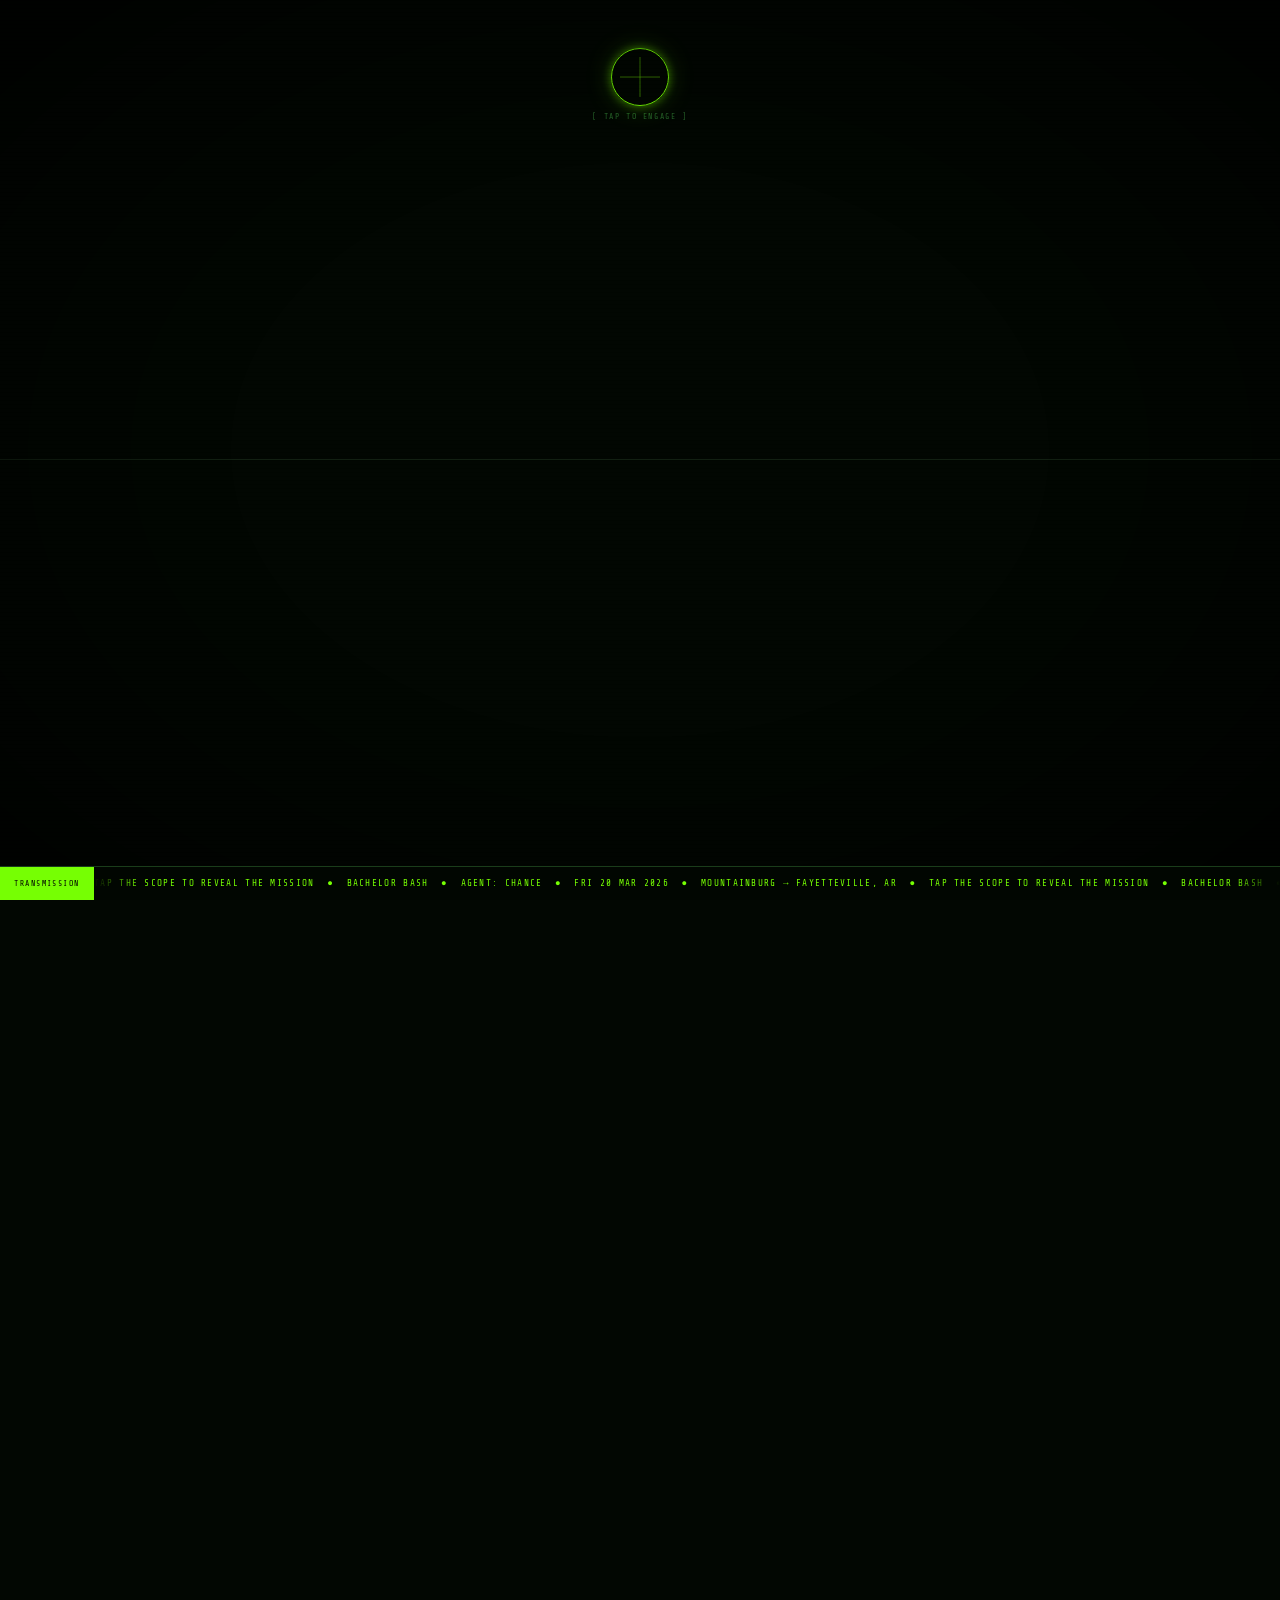
==== commit c546ad5c: "Update index.html" ====
--- a/index.html
+++ b/index.html
@@ -5,7 +5,10 @@
   <meta name="viewport" content="width=device-width, initial-scale=1.0">
   <title>MISSION: CHANCE'S BACHELOR BASH</title>
   <link rel="icon" type="image/svg+xml" href="data:image/svg+xml,%3Csvg xmlns='http://www.w3.org/2000/svg' viewBox='0 0 32 32'%3E%3Crect width='32' height='32' fill='%23020702'/%3E%3Ccircle cx='16' cy='16' r='10' stroke='%2376ff03' stroke-width='1.5' fill='none'/%3E%3Ccircle cx='16' cy='16' r='2' fill='%2376ff03'/%3E%3C/svg%3E">
-  <link rel="stylesheet" href="mission2.css">
+  <link rel="preconnect" href="https://fonts.googleapis.com">
+  <link rel="preconnect" href="https://fonts.gstatic.com" crossorigin>
+  <link href="https://fonts.googleapis.com/css2?family=Oswald:wght@400;600;700&family=Share+Tech+Mono&family=Black+Ops+One&display=swap" rel="stylesheet">
+  <link rel="stylesheet" href="mission.css">
 </head>
 <body>
 
--- a/mission.css
+++ b/mission.css
@@ -0,0 +1,610 @@
+/* ============================================
+   MISSION: CHANCE'S BACHELOR BASH — v3
+   Less noise. Same soul.
+   ============================================ */
+
+@import url('https://fonts.googleapis.com/css2?family=Oswald:wght@400;600;700&family=Share+Tech+Mono&family=Black+Ops+One&display=swap');
+
+:root {
+  --img-games:      url('https://raw.githubusercontent.com/SpaceStudiosInc/CHANCEEVITE/main/Images/games.webp');
+  --img-lunch:      url('https://plus.unsplash.com/premium_photo-1723478515704-629ab1575612?q=80&w=900&auto=format&fit=crop');
+  --img-drive-out:  url('https://images.unsplash.com/photo-1758187529022-b447f032324d?q=80&w=900&auto=format&fit=crop');
+  --img-lasertag:   url('https://plus.unsplash.com/premium_photo-1682097234698-eb9040b2072d?q=80&w=900&auto=format&fit=crop');
+  --img-dinner:     url('https://plus.unsplash.com/premium_photo-1764597488395-f534c13d1d90?q=80&w=900&auto=format&fit=crop');
+  --img-drive-home: url('https://images.unsplash.com/photo-1620059116993-398c21ce8406?q=80&w=900&auto=format&fit=crop');
+  --img-hero:       url('https://raw.githubusercontent.com/SpaceStudiosInc/CHANCEEVITE/main/Images/hero.jpg');
+  --img-cta:        url('https://plus.unsplash.com/premium_photo-1682097234698-eb9040b2072d?q=80&w=900&auto=format&fit=crop');
+
+  --black:   #020702;
+  --panel:   #050d05;
+  --border:  #122012;
+  --dim:     #1a3d1a;
+  --mid:     #2a6e2e;
+  --bright:  #4caf50;
+  --hot:     #76ff03;
+  --white:   #d0f0d0;
+
+  --glow-sm:  0 0 8px #4caf5044, 0 0 18px #2e7d3222;
+  --glow-hot: 0 0 10px #76ff0388, 0 0 28px #76ff0333;
+
+  --mono:    'Share Tech Mono', monospace;
+  --display: 'Black Ops One', cursive;
+  --body:    'Oswald', sans-serif;
+  --speed:   0.55s;
+}
+
+*, *::before, *::after { box-sizing: border-box; margin: 0; padding: 0; }
+html { scroll-behavior: smooth; }
+
+body {
+  background: var(--black);
+  color: var(--bright);
+  font-family: var(--body);
+  min-height: 100vh;
+  overflow-x: hidden;
+  cursor: crosshair;
+  padding-bottom: 34px;
+}
+
+/* CRT scanlines — subtle */
+body::before {
+  content: '';
+  position: fixed; inset: 0;
+  background: repeating-linear-gradient(
+    0deg, transparent, transparent 3px,
+    rgba(0,0,0,0.08) 3px, rgba(0,0,0,0.08) 4px
+  );
+  pointer-events: none;
+  z-index: 9999;
+}
+/* Vignette */
+body::after {
+  content: '';
+  position: fixed; inset: 0;
+  background: radial-gradient(ellipse at center, transparent 45%, rgba(0,0,0,0.7) 100%);
+  pointer-events: none;
+  z-index: 9998;
+}
+
+/* ── KEYFRAMES ── */
+@keyframes scan {
+  0%  { top: -3px; }
+  100%{ top: 100%; }
+}
+@keyframes flicker {
+  0%,93%,100%{ opacity:1; }
+  94%{ opacity:.9; }
+  96%{ opacity:.95; }
+}
+@keyframes glow-pulse {
+  0%,100%{ text-shadow: var(--glow-sm); }
+  50%    { text-shadow: var(--glow-hot); }
+}
+@keyframes border-pulse {
+  0%,100%{ border-color: var(--mid); box-shadow: none; }
+  50%    { border-color: var(--hot); box-shadow: var(--glow-hot); }
+}
+@keyframes blink {
+  0%,100%{ opacity:1; } 50%{ opacity:0; }
+}
+@keyframes ticker-roll {
+  0%  { transform: translateX(0); }
+  100%{ transform: translateX(-50%); }
+}
+@keyframes slide-up {
+  from{ transform:translateY(10px); opacity:0; }
+  to  { transform:translateY(0);    opacity:1; }
+}
+
+
+/* ══════════════════════════════════
+   TICKER — bottom bar
+   ══════════════════════════════════ */
+.ticker {
+  position: fixed;
+  bottom: 0; left: 0; right: 0;
+  z-index: 10000;
+  height: 34px;
+  display: flex;
+  align-items: center;
+  background: rgba(2,7,2,0.98);
+  border-top: 1px solid var(--dim);
+  overflow: hidden;
+  transition: opacity var(--speed) ease, transform var(--speed) ease;
+}
+body.nv-revealed .ticker {
+  opacity: 0;
+  transform: translateY(100%);
+  pointer-events: none;
+}
+
+.ticker-tag {
+  flex-shrink: 0;
+  font-family: var(--mono);
+  font-size: 0.5rem;
+  letter-spacing: 0.18em;
+  background: var(--hot);
+  color: var(--black);
+  padding: 0 0.9rem;
+  height: 100%;
+  display: flex;
+  align-items: center;
+  white-space: nowrap;
+}
+.ticker-track {
+  flex: 1;
+  overflow: hidden;
+  height: 100%;
+  display: flex;
+  align-items: center;
+  mask-image: linear-gradient(to right, transparent, black 4%, black 96%, transparent);
+  -webkit-mask-image: linear-gradient(to right, transparent, black 4%, black 96%, transparent);
+}
+.ticker-inner {
+  white-space: nowrap;
+  font-family: var(--mono);
+  font-size: 0.58rem;
+  letter-spacing: 0.14em;
+  color: var(--hot);
+  text-transform: uppercase;
+  animation: ticker-roll 26s linear infinite;
+}
+
+
+/* ══════════════════════════════════
+   BLACKOUT / REVEAL
+   ══════════════════════════════════ */
+.hero-bg, .hero-gradient, .hero-grid, .scan-bar,
+.hero-corner, .hero-title, .hero-date, .hero-route,
+.cta-section, .meetup-section, .schedule-section, footer {
+  opacity: 0;
+  transition: opacity var(--speed) ease;
+}
+/* Reticle + label always visible */
+.reticle, .reticle-label { opacity: 1 !important; }
+
+body.nv-revealed .hero-bg      { opacity: 0.5; }
+body.nv-revealed .hero-gradient{ opacity: 1; }
+body.nv-revealed .hero-grid    { opacity: 0.18; }
+body.nv-revealed .scan-bar     { opacity: 1; }
+body.nv-revealed .hero-corner  { opacity: 0.7; }
+body.nv-revealed .hero-title,
+body.nv-revealed .hero-date,
+body.nv-revealed .hero-route,
+body.nv-revealed .cta-section,
+body.nv-revealed .meetup-section,
+body.nv-revealed .schedule-section,
+body.nv-revealed footer        { opacity: 1; }
+
+
+/* ══════════════════════════════════
+   HERO
+   ══════════════════════════════════ */
+.hero {
+  position: relative;
+  overflow: hidden;
+  border-bottom: 1px solid var(--border);
+  animation: flicker 14s infinite;
+}
+.hero-bg {
+  position: absolute; inset: 0;
+  background-image: var(--img-hero);
+  background-size: cover;
+  background-position: center 30%;
+}
+.hero-gradient {
+  position: absolute; inset: 0;
+  background: linear-gradient(to bottom, rgba(2,7,2,0.15) 0%, rgba(2,7,2,0.9) 100%);
+}
+.hero-grid {
+  position: absolute; inset: 0;
+  background-image:
+    linear-gradient(var(--border) 1px, transparent 1px),
+    linear-gradient(90deg, var(--border) 1px, transparent 1px);
+  background-size: 50px 50px;
+}
+.scan-bar {
+  position: absolute; left:0; right:0; height:2px;
+  background: linear-gradient(to right, transparent, rgba(118,255,3,0.35), transparent);
+  animation: scan 9s linear infinite;
+  pointer-events: none;
+}
+.hero-corner {
+  position: absolute;
+  width: 18px; height: 18px;
+  border-color: var(--hot);
+  border-style: solid;
+}
+.hero-corner.tl { top:12px; left:12px; border-width:2px 0 0 2px; }
+.hero-corner.tr { top:12px; right:12px; border-width:2px 2px 0 0; }
+.hero-corner.bl { bottom:12px; left:12px; border-width:0 0 2px 2px; }
+.hero-corner.br { bottom:12px; right:12px; border-width:0 2px 2px 0; }
+
+.hero-inner {
+  position: relative;
+  padding: 3rem 1.5rem 2.5rem;
+  display: flex;
+  flex-direction: column;
+  align-items: center;
+  text-align: center;
+}
+
+/* ── Reticle button ── */
+.reticle {
+  width: 58px; height: 58px;
+  border: 1.5px solid var(--hot);
+  border-radius: 50%;
+  background: transparent;
+  cursor: pointer;
+  position: relative;
+  box-shadow: var(--glow-hot);
+  transition: transform 0.15s, box-shadow 0.2s;
+  margin-bottom: 0.4rem;
+  flex-shrink: 0;
+}
+.reticle:hover {
+  transform: scale(1.1);
+  box-shadow: 0 0 30px #76ff03cc, 0 0 60px #76ff0333;
+}
+.reticle::before, .reticle::after {
+  content: '';
+  position: absolute;
+  background: var(--hot);
+  opacity: 0.45;
+}
+.reticle::before { top:50%; left:8px; right:8px; height:1px; transform:translateY(-50%); }
+.reticle::after  { left:50%; top:8px; bottom:8px; width:1px; transform:translateX(-50%); }
+
+.reticle-label {
+  font-family: var(--mono);
+  font-size: 0.5rem;
+  letter-spacing: 0.2em;
+  color: var(--mid);
+  text-transform: uppercase;
+  margin-bottom: 1.4rem;
+}
+
+.hero-title {
+  font-family: var(--display);
+  font-size: clamp(2.8rem, 10vw, 4.8rem);
+  line-height: 0.88;
+  letter-spacing: 0.03em;
+  color: var(--white);
+  text-shadow: var(--glow-sm);
+  animation: glow-pulse 5s ease-in-out infinite;
+  margin-bottom: 1rem;
+}
+
+.hero-date {
+  font-family: var(--display);
+  font-size: 1.25rem;
+  color: var(--hot);
+  text-shadow: var(--glow-hot);
+  letter-spacing: 0.06em;
+  margin-bottom: 0.5rem;
+  border: 1px solid var(--mid);
+  padding: 0.25rem 1.2rem;
+  animation: border-pulse 4s ease-in-out infinite;
+}
+.hero-route {
+  font-family: var(--mono);
+  font-size: 0.68rem;
+  letter-spacing: 0.18em;
+  color: var(--mid);
+  text-transform: uppercase;
+}
+
+
+/* ══════════════════════════════════
+   SHARED SECTION LAYOUT
+   ══════════════════════════════════ */
+.section {
+  max-width: 500px;
+  margin: 0 auto;
+  padding: 2rem 1.2rem 0;
+}
+.section-header {
+  display: flex;
+  align-items: center;
+  gap: 0.7rem;
+  margin-bottom: 0.75rem;
+}
+.section-header::after {
+  content: '';
+  flex: 1;
+  height: 1px;
+  background: linear-gradient(to right, var(--dim), transparent);
+}
+.section-tag {
+  font-family: var(--mono);
+  font-size: 0.5rem;
+  letter-spacing: 0.22em;
+  color: var(--mid);
+  text-transform: uppercase;
+  white-space: nowrap;
+}
+
+
+/* ══════════════════════════════════
+   CTA CARD
+   ══════════════════════════════════ */
+.cta-card {
+  display: block;
+  position: relative; /* needed for absolutely positioned children */
+  text-decoration: none;
+  border: 2px solid var(--hot);
+  overflow: hidden;
+  animation: border-pulse 2.5s ease-in-out infinite;
+  transition: box-shadow 0.2s;
+}
+.cta-card:hover { box-shadow: 0 0 40px #76ff0377; }
+
+.cta-bg {
+  position: absolute; inset: 0;
+  background-image: var(--img-cta);
+  background-size: cover;
+  background-position: center;
+}
+.cta-overlay {
+  position: absolute; inset: 0;
+  background: linear-gradient(to top, rgba(2,7,2,0.96) 30%, rgba(2,7,2,0.55) 100%);
+}
+
+.cta-top {
+  position: relative;
+  min-height: 160px;
+  display: flex;
+  flex-direction: column;
+  justify-content: flex-end;
+  padding: 1.2rem 1.4rem 1rem;
+}
+.cta-eyebrow {
+  font-family: var(--mono);
+  font-size: 0.56rem;
+  letter-spacing: 0.18em;
+  color: var(--hot);
+  text-transform: uppercase;
+  margin-bottom: 0.3rem;
+}
+.cta-name {
+  font-family: var(--display);
+  font-size: 1.65rem;
+  letter-spacing: 0.04em;
+  line-height: 1;
+  color: #fff;
+  margin-bottom: 0.3rem;
+}
+.cta-addr {
+  font-family: var(--mono);
+  font-size: 0.62rem;
+  color: var(--bright);
+  letter-spacing: 0.04em;
+}
+
+.cta-bottom {
+  position: relative;
+  background: var(--panel);
+  border-top: 1px solid var(--dim);
+  display: flex;
+  align-items: center;
+  justify-content: space-between;
+  padding: 0.85rem 1.4rem;
+  gap: 1rem;
+}
+.cta-price {
+  font-family: var(--display);
+  font-size: 1.1rem;
+  color: var(--hot);
+  text-shadow: var(--glow-hot);
+  letter-spacing: 0.06em;
+}
+.cta-btn {
+  font-family: var(--display);
+  font-size: 0.9rem;
+  letter-spacing: 0.07em;
+  color: var(--black);
+  background: var(--hot);
+  padding: 0.45rem 1rem;
+  white-space: nowrap;
+  transition: background 0.15s;
+}
+.cta-card:hover .cta-btn { background: #a0ff2e; }
+
+
+/* ══════════════════════════════════
+   INFO CARD (meet-up location)
+   ══════════════════════════════════ */
+.info-card {
+  background: var(--panel);
+  border: 1px solid var(--border);
+  padding: 1rem 1.3rem;
+  display: flex;
+  align-items: center;
+  justify-content: space-between;
+  gap: 1rem;
+  flex-wrap: wrap;
+}
+.info-title {
+  font-family: var(--body);
+  font-weight: 700;
+  font-size: 1rem;
+  letter-spacing: 0.06em;
+  color: var(--white);
+  text-transform: uppercase;
+  margin-bottom: 0.2rem;
+}
+.info-sub {
+  font-family: var(--mono);
+  font-size: 0.65rem;
+  color: var(--mid);
+  letter-spacing: 0.06em;
+  line-height: 1.6;
+}
+.maps-btn {
+  flex-shrink: 0;
+  text-decoration: none;
+  font-family: var(--mono);
+  font-size: 0.58rem;
+  letter-spacing: 0.14em;
+  color: var(--hot);
+  border: 1px solid var(--dim);
+  padding: 0.4rem 0.85rem;
+  white-space: nowrap;
+  text-transform: uppercase;
+  transition: border-color 0.15s, background 0.15s;
+}
+.maps-btn:hover {
+  border-color: var(--hot);
+  background: rgba(118,255,3,0.07);
+}
+
+
+/* ══════════════════════════════════
+   SCHEDULE — vertical timeline
+   ══════════════════════════════════ */
+.schedule {
+  padding-top: 0.2rem;
+}
+
+.ev {
+  display: grid;
+  grid-template-columns: 78px 18px 1fr;
+  gap: 0 0.7rem;
+  margin-bottom: 0;
+  animation: slide-up 0.4s ease both;
+}
+.ev:nth-child(1){animation-delay:.05s}
+.ev:nth-child(2){animation-delay:.10s}
+.ev:nth-child(3){animation-delay:.14s}
+.ev:nth-child(4){animation-delay:.18s}
+.ev:nth-child(5){animation-delay:.22s}
+.ev:nth-child(6){animation-delay:.26s}
+
+.ev-time {
+  font-family: var(--display);
+  font-size: 0.95rem;
+  color: var(--hot);
+  text-align: right;
+  padding-top: 0.6rem;
+  letter-spacing: 0.02em;
+  line-height: 1.2;
+  text-shadow: var(--glow-sm);
+  white-space: nowrap;
+}
+
+.ev-spine {
+  display: flex;
+  flex-direction: column;
+  align-items: center;
+  padding-top: 0.8rem;
+}
+.ev-dot {
+  width: 8px; height: 8px;
+  border-radius: 50%;
+  background: var(--mid);
+  border: 1.5px solid var(--bright);
+  flex-shrink: 0;
+  transition: background 0.2s, border-color 0.2s;
+}
+.ev--main .ev-dot {
+  background: var(--hot);
+  border-color: var(--hot);
+  box-shadow: var(--glow-hot);
+}
+.ev-line {
+  flex: 1;
+  width: 1px;
+  background: var(--border);
+  margin-top: 4px;
+}
+
+.ev-card {
+  background: var(--panel);
+  border: 1px solid var(--border);
+  border-left: 3px solid var(--dim);
+  overflow: hidden;
+  margin-bottom: 0.7rem;
+  transition: border-left-color 0.2s;
+}
+.ev-card:hover { border-left-color: var(--bright); }
+.ev--main .ev-card {
+  border-left-color: var(--hot);
+  border-color: var(--mid);
+  box-shadow: var(--glow-sm);
+}
+
+.ev-img {
+  height: 90px;
+  background-size: cover;
+  background-position: center;
+  filter: saturate(0.4) sepia(0.6) hue-rotate(70deg) brightness(0.75);
+  transition: filter 0.3s;
+}
+.ev-card:hover .ev-img,
+.ev--main .ev-card .ev-img {
+  filter: saturate(0.5) sepia(0.5) hue-rotate(70deg) brightness(0.85);
+}
+
+.ev-body {
+  padding: 0.7rem 1rem 0.85rem;
+}
+
+.ev-name {
+  font-family: var(--display);
+  font-size: 1.25rem;
+  color: #fff;
+  letter-spacing: 0.04em;
+  line-height: 1;
+  margin-bottom: 0.3rem;
+  text-transform: uppercase;
+}
+.ev--main .ev-name {
+  color: var(--hot);
+  text-shadow: var(--glow-sm);
+}
+
+.ev-sub {
+  font-family: var(--mono);
+  font-size: 0.7rem;
+  color: #b0d8b0;
+  letter-spacing: 0.04em;
+  line-height: 1.55;
+}
+.ev-sub strong { color: var(--hot); font-weight: normal; }
+
+
+/* ══════════════════════════════════
+   FOOTER
+   ══════════════════════════════════ */
+footer {
+  border-top: 1px solid var(--border);
+  margin-top: 2.5rem;
+  padding: 1.8rem 1.5rem;
+  text-align: center;
+  font-family: var(--mono);
+  font-size: 0.54rem;
+  letter-spacing: 0.26em;
+  color: var(--dim);
+  text-transform: uppercase;
+}
+.blink-slow { animation: blink 2s step-end infinite; }
+
+
+/* ══════════════════════════════════
+   MOBILE
+   ══════════════════════════════════ */
+@media (max-width: 480px) {
+  .section { padding: 1.6rem 0.9rem 0; }
+  .ev { grid-template-columns: 62px 16px 1fr; gap: 0 0.5rem; }
+  .ev-time { font-size: 0.8rem; }
+  .ev-name { font-size: 1.1rem; }
+  .ev-img  { height: 75px; }
+  .ev-body { padding: 0.6rem 0.85rem 0.75rem; }
+  .cta-name { font-size: 1.4rem; }
+  .ticker-tag { display: none; }
+}
+
+@media (max-width: 360px) {
+  .hero-title { font-size: 2.4rem; }
+  .ev { grid-template-columns: 54px 14px 1fr; }
+}
